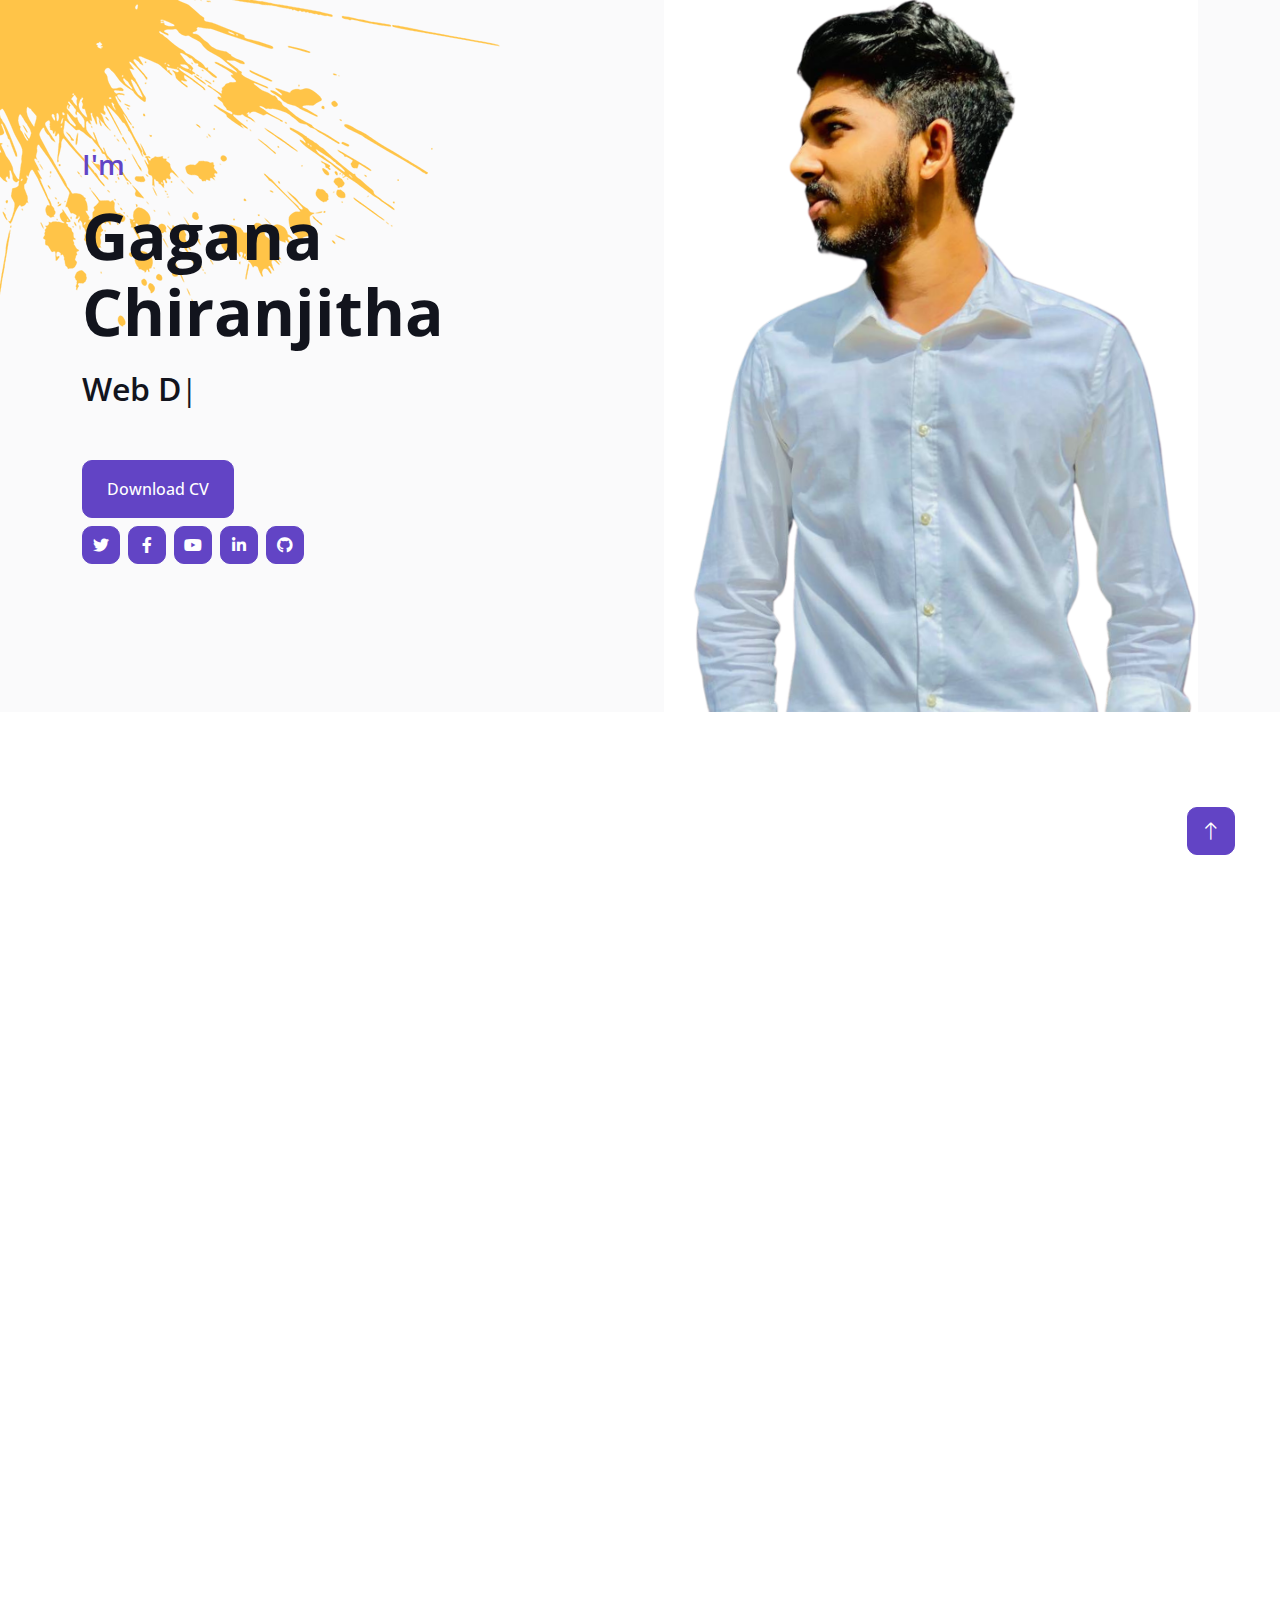
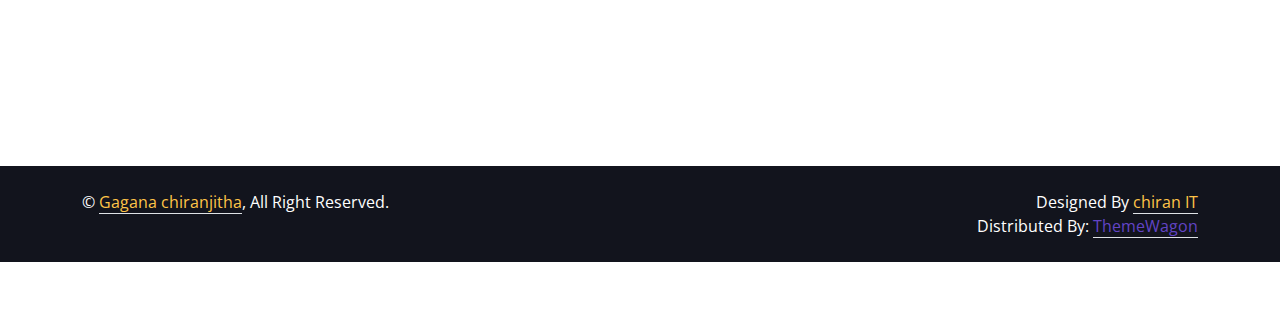
==== index.html @ 82403011 "Update index.html" ====
<!DOCTYPE html>
<html lang="en">

<head>
    <meta charset="utf-8">
    <title>gagana chiranjitha portfolio</title>
    <meta content="width=device-width, initial-scale=1.0" name="viewport">
    <meta content="" name="keywords">
    <meta content="" name="description">

    <!-- Favicon -->
    <link href="img/favicon.ico" rel="icon">

    <!-- Google Web Fonts -->
    <link rel="preconnect" href="https://fonts.googleapis.com">
    <link rel="preconnect" href="https://fonts.gstatic.com" crossorigin>
    <link href="https://fonts.googleapis.com/css2?family=Open+Sans:wght@400;500;600;700;800&display=swap" rel="stylesheet"> 

    <!-- Icon Font Stylesheet -->
    <link href="https://cdnjs.cloudflare.com/ajax/libs/font-awesome/5.10.0/css/all.min.css" rel="stylesheet">
    <link href="https://cdn.jsdelivr.net/npm/bootstrap-icons@1.4.1/font/bootstrap-icons.css" rel="stylesheet">

    <!-- Libraries Stylesheet -->
    <link href="lib/animate/animate.min.css" rel="stylesheet">
    <link href="lib/lightbox/css/lightbox.min.css" rel="stylesheet">
    <link href="lib/owlcarousel/assets/owl.carousel.min.css" rel="stylesheet">

    <!-- Customized Bootstrap Stylesheet -->
    <link href="css/bootstrap.min.css" rel="stylesheet">

    <!-- Template Stylesheet -->
    <link href="css/style.css" rel="stylesheet">
</head>

<body data-bs-spy="scroll" data-bs-target=".navbar" data-bs-offset="51">
    <!-- Spinner Start -->
    <div id="spinner" class="show bg-white position-fixed translate-middle w-100 vh-100 top-50 start-50 d-flex align-items-center justify-content-center">
        <div class="spinner-border text-primary" style="width: 3rem; height: 3rem;" role="status">
            <span class="sr-only">Loading...</span>
        </div>
    </div>
    <!-- Spinner End -->


    <!-- Navbar Start -->
    <nav class="navbar navbar-expand-lg bg-white navbar-light fixed-top shadow py-lg-0 px-4 px-lg-5 wow fadeIn" data-wow-delay="0.1s">
        <a href="index.html" class="navbar-brand d-block d-lg-none">
            <h1 class="text-primary fw-bold m-0">ProMan</h1>
        </a>
        <button type="button" class="navbar-toggler" data-bs-toggle="collapse" data-bs-target="#navbarCollapse">
            <span class="navbar-toggler-icon"></span>
        </button>
        <div class="collapse navbar-collapse justify-content-between py-4 py-lg-0" id="navbarCollapse">
            <div class="navbar-nav ms-auto py-0">
                <a href="#home" class="nav-item nav-link active">Home</a>
                <a href="#about" class="nav-item nav-link">About</a>
                <a href="#skill" class="nav-item nav-link">Skills</a>
                <a href="#service" class="nav-item nav-link">Services</a>
            </div>
            <!--<a href="index.html" class="navbar-brand bg-secondary py-3 px-4 mx-3 d-none d-lg-block">
                <h1 class="text-primary fw-bold m-0">ProMan</h1>
            </a>-->
            <div class="navbar-nav me-auto py-0">
                <a href="#project" class="nav-item nav-link">Projects</a>
                <a href="#team" class="nav-item nav-link">Team</a>
                <a href="#testimonial" class="nav-item nav-link">Testimonial</a>
                <a href="#contact" class="nav-item nav-link">Contact</a>
            </div>
        </div>
    </nav>
    <!-- Navbar End -->


    <!-- Header Start -->
    <div class="container-fluid bg-light my-6 mt-0" id="home">
        <div class="container">
            <div class="row g-5 align-items-center">
                <div class="col-lg-6 py-6 pb-0 pt-lg-0">
                    <h3 class="text-primary mb-3">I'm</h3>
                    <h1 class="display-3 mb-3">Gagana Chiranjitha</h1>
                    <h2 class="typed-text-output d-inline"></h2>
                    <div class="typed-text d-none">Web Developer, Back End Developer, FrontEnd Developer, Apps Developer</div>
                    <div class="d-flex align-items-center pt-5">
                        <a href="img/gaganacv.pdf" download class="btn btn-primary py-3 px-4 me-5">Download CV</a>
                        <!--<button type="button" class="btn-play" data-bs-toggle="modal"
                            data-src="https://www.youtube.com/embed/DWRcNpR6Kdc" data-bs-target="#videoModal">
                            <span></span>
                        </button>-->
                       <!-- <h5 class="ms-4 mb-0 d-none d-sm-block">Play Video</h5>-->
                       
                    </div>
                    <div class="d-flex pt-2">
                        <a class="btn btn-square btn-primary me-2" href=""><i class="fab fa-twitter"></i></a>
                        <a class="btn btn-square btn-primary me-2" href="https://web.facebook.com/gagana.chirangitha/about"><i class="fab fa-facebook-f"></i></a>
                        <a class="btn btn-square btn-primary me-2" href=""><i class="fab fa-youtube"></i></a>
                        <a class="btn btn-square btn-primary me-2" href="www.linkedin.com/in/gagana-chiranjitha-53937b269"><i class="fab fa-linkedin-in"></i></a>
                        <a class="btn btn-square btn-primary me-2" href="https://github.com/gaganachiranjitha99"><i class="fab fa-github"></i>
                        </a>
                    </div>
                    
                </div>
                <div class="col-lg-6">
                    <img class="img-fluid" src="img/profile.png" alt="">
                </div>
            </div>
        </div>
    </div>
    <!-- Header End -->


    <!-- Video Modal Start -->
    <div class="modal modal-video fade" id="videoModal" tabindex="-1" aria-labelledby="exampleModalLabel" aria-hidden="true">
        <div class="modal-dialog">
            <div class="modal-content rounded-0">
                <div class="modal-header">
                    <h3 class="modal-title" id="exampleModalLabel">Youtube Video</h3>
                    <button type="button" class="btn-close" data-bs-dismiss="modal" aria-label="Close"></button>
                </div>
                <div class="modal-body">
                    <!-- 16:9 aspect ratio -->
                    <div class="ratio ratio-16x9">
                        <iframe class="embed-responsive-item" src="" id="video" allowfullscreen allowscriptaccess="always"
                            allow="autoplay"></iframe>
                    </div>
                </div>
            </div>
        </div>
    </div>
    <!-- Video Modal End -->


    <!-- About Start -->
    <div class="container-xxl py-6" id="about">
        <div class="container">
            <div class="row g-5">
                <div class="col-lg-6 wow fadeInUp" data-wow-delay="0.1s">
                    <div class="d-flex align-items-center mb-5">
                        <div class="years flex-shrink-0 text-center me-4">
                            <h1 class="display-1 mb-0">1</h1>
                            <h5 class="mb-0">Year</h5>
                        </div>
                        <h3 class="lh-base mb-0">of working experience as a Backend developer</h3>
                    </div>
                    <p class="mb-4">Passionate back-end developer dedicated to creating robust and efficient solutions to drive innovation and enhance user experiences. With a keen eye for detail and a commitment to excellence, I thrive in turning complex challenges into elegant, scalable solutions.</p>
                    <p class="mb-3"><i class="far fa-check-circle text-primary me-3"></i>Afordable Prices</p>
                    <p class="mb-3"><i class="far fa-check-circle text-primary me-3"></i>High Quality Product</p>
                    <p class="mb-3"><i class="far fa-check-circle text-primary me-3"></i>On Time Project Delivery</p>
                    <a class="btn btn-primary py-3 px-5 mt-3" href="">Read More</a>
                </div>
                <div class="col-lg-6 wow fadeInUp" data-wow-delay="0.5s">
                    <div class="row g-3 mb-4">
                        <div class="col-sm-6">
                            <img class="img-fluid rounded" src="img/about-1.jpg" alt="">
                        </div>
                        <div class="col-sm-6">
                            <img class="img-fluid rounded" src="img/about-2.jpg" alt="">
                        </div>
                    </div>
                    <div class="d-flex align-items-center mb-3">
                        <h5 class="border-end pe-3 me-3 mb-0">Happy Clients</h5>
                        <h2 class="text-primary fw-bold mb-0" data-toggle="counter-up">13</h2>
                    </div>
                    <p class="mb-4">Crafting seamless functionality behind the scenes to power exceptional user experiences.</p>
                    <div class="d-flex align-items-center mb-3">
                        <h5 class="border-end pe-3 me-3 mb-0">Projects Completed</h5>
                        <h2 class="text-primary fw-bold mb-0" data-toggle="counter-up">22</h2>
                    </div>
                    <p class="mb-0">Crafting seamless functionality behind the scenes to power exceptional user experiences.</p>
                </div>
            </div>
        </div>
    </div>
    <!-- About End -->


    <!-- Expertise Start -->
    <div class="container-xxl py-6 pb-5" id="skill">
        <div class="container">
            <div class="row g-5">
                <div class="col-lg-6 wow fadeInUp" data-wow-delay="0.1s">
                    <h1 class="display-5 mb-5">Skills & Experience</h1>
                    <p class="mb-4">Proficient in back-end technologies such as Spring boot,Python with a solid foundation in database management and API development, backed by 1 year of hands-on expertise.</p>
                    <h3 class="mb-4">My Skills</h3>
                    <div class="row align-items-center">
                        <div class="col-md-6">
                            <div class="skill mb-4">
                                <div class="d-flex justify-content-between">
                                    <h6 class="font-weight-bold">HTML</h6>
                                    <h6 class="font-weight-bold">95%</h6>
                                </div>
                                <div class="progress">
                                    <div class="progress-bar bg-primary" role="progressbar" aria-valuenow="95" aria-valuemin="0" aria-valuemax="100"></div>
                                </div>
                            </div>
                            <div class="skill mb-4">
                                <div class="d-flex justify-content-between">
                                    <h6 class="font-weight-bold">CSS</h6>
                                    <h6 class="font-weight-bold">85%</h6>
                                </div>
                                <div class="progress">
                                    <div class="progress-bar bg-warning" role="progressbar" aria-valuenow="85" aria-valuemin="0" aria-valuemax="100"></div>
                                </div>
                            </div>
                            <div class="skill mb-4">
                                <div class="d-flex justify-content-between">
                                    <h6 class="font-weight-bold">Spring Boot</h6>
                                    <h6 class="font-weight-bold">90%</h6>
                                </div>
                                <div class="progress">
                                    <div class="progress-bar bg-danger" role="progressbar" aria-valuenow="90" aria-valuemin="0" aria-valuemax="100"></div>
                                </div>
                            </div>
                        </div>
                        <div class="col-md-6">
                            <div class="skill mb-4">
                                <div class="d-flex justify-content-between">
                                    <h6 class="font-weight-bold">Javascript</h6>
                                    <h6 class="font-weight-bold">90%</h6>
                                </div>
                                <div class="progress">
                                    <div class="progress-bar bg-danger" role="progressbar" aria-valuenow="90" aria-valuemin="0" aria-valuemax="100"></div>
                                </div>
                            </div>
                            <div class="skill mb-4">
                                <div class="d-flex justify-content-between">
                                    <h6 class="font-weight-bold">Angular JS</h6>
                                    <h6 class="font-weight-bold">70%</h6>
                                </div>
                                <div class="progress">
                                    <div class="progress-bar bg-dark" role="progressbar" aria-valuenow="95" aria-valuemin="0" aria-valuemax="100"></div>
                                </div>
                            </div>
                            <div class="skill mb-4">
                                <div class="d-flex justify-content-between">
                                    <h6 class="font-weight-bold">Python</h6>
                                    <h6 class="font-weight-bold">85%</h6>
                                </div>
                                <div class="progress">
                                    <div class="progress-bar bg-info" role="progressbar" aria-valuenow="85" aria-valuemin="0" aria-valuemax="100"></div>
                                </div>
                            </div>
                        </div>
                    </div>
                </div>
                <div class="col-lg-6 wow fadeInUp" data-wow-delay="0.5s">
                    <ul class="nav nav-pills rounded border border-2 border-primary mb-5">
                        <li class="nav-item w-50">
                            <button class="nav-link w-100 py-3 fs-5 active" data-bs-toggle="pill" href="#tab-1"> EDUCATION</button>
                        </li>
                        <li class="nav-item w-50">
                            <button class="nav-link w-100 py-3 fs-5" data-bs-toggle="pill" href="#tab-2">ACHIVEMENTS</button>
                        </li>
                    </ul>
                    <div class="tab-content">
                        <div id="tab-1" class="tab-pane fade show p-0 active">
                            <div class="row gy-5 gx-4">
                                <div class="col-sm-6">
                                    <h5>BICT (Hons) Bachelor of Information Communication and Technology</h5>
                                    <hr class="text-primary my-2">
                                    <p class="text-primary mb-1">2019 - 2024</p>
                                    <h6 class="mb-0">University of Ruhuna - Matara Sri lanka.</h6>
                                </div>
                                <div class="col-sm-6">
                                    <h5>GCE (A/L) Examination -Sri lanka</h5>
                                    <hr class="text-primary my-2">
                                    <p class="text-primary mb-1">2018</p>
                                    <h6 class="mb-0">Ananda College - Colombo,Sri lanka</h6>
                                </div>
                                <div class="col-sm-6">
                                    <h5>G C E Ordinary Level Examination.</h5>
                                    <hr class="text-primary my-2">
                                    <p class="text-primary mb-1">2015</p>
                                    <h6 class="mb-0">Asoka College - Colombo,Sri lanka</h6>
                                </div>
                                
                            </div>
                        </div>
                        <div id="tab-2" class="tab-pane fade show p-0">
                            <div class="row gy-5 gx-4">
                                <div class="col-sm-6">
                                    <h5>Technology, Innovation and Management</h5>
                                    <hr class="text-primary my-2">
                                    <p class="text-primary mb-1">2021</p>
                                    <h6 class="mb-0">The Open University</h6>
                                </div>
                                <div class="col-sm-6">
                                    <h5>Introduction to Cybersecurity</h5>
                                    <hr class="text-primary my-2">
                                    <img src="img/cyber.png" alt="Image Description" style="width: 60px; height: 60px;">
                                    <p class="text-primary mb-1">2021</p>
                                    
                                    <h6 class="mb-0">Cisco Networking Academy</h6>
                                </div>
                                <div class="col-sm-6">
                                    <h5>Participated for INSURGEX 1.0 - Hackathon</h5>
                                    <hr class="text-primary my-2">
                                    <p class="text-primary mb-1">2023</p>
                                    <h6 class="mb-0">Organized by Faculty of Science, University of Ruhuna.</h6>
                                </div>
                                <div class="col-sm-6">
                                    <h5>Participated for CODEFEST - Hackathan</h5>
                                    <hr class="text-primary my-2">
                                    <p class="text-primary mb-1">2023</p>
                                    <h6 class="mb-0">Organized by Faculty of Computing, Sri Lanka Institute of Information Technology</h6>
                                </div>
                            </div>
                        </div>
                    </div>
                </div>
            </div>
        </div>
    </div>
    <!-- Expertise End -->


    <!-- Service Start -->
    <!--
    <div class="container-fluid bg-light my-5 py-6" id="service">
        <div class="container">
            <div class="row g-5 mb-5 wow fadeInUp" data-wow-delay="0.1s">
                <div class="col-lg-6">
                    <h1 class="display-5 mb-0">My Services</h1>
                </div>
                <div class="col-lg-6 text-lg-end">
                    <a class="btn btn-primary py-3 px-5" href="">Hire Me</a>
                </div>
            </div>
            <div class="row g-4">
                <div class="col-lg-6 wow fadeInUp" data-wow-delay="0.1s">
                    <div class="service-item d-flex flex-column flex-sm-row bg-white rounded h-100 p-4 p-lg-5">
                        <div class="bg-icon flex-shrink-0 mb-3">
                            <i class="fa fa-crop-alt fa-2x text-dark"></i>
                        </div>
                        <div class="ms-sm-4">
                            <h4 class="mb-3">Creative Design</h4>
                            <h6 class="mb-3">Start from <span class="text-primary">$199</span></h6>
                            <span>Stet lorem dolor diam amet vero eos. No stet est diam amet diam ipsum. Clita dolor duo clita sit sed sit dolor eos.</span>
                        </div>
                    </div>
                </div>
                <div class="col-lg-6 wow fadeInUp" data-wow-delay="0.3s">
                    <div class="service-item d-flex flex-column flex-sm-row bg-white rounded h-100 p-4 p-lg-5">
                        <div class="bg-icon flex-shrink-0 mb-3">
                            <i class="fa fa-code-branch fa-2x text-dark"></i>
                        </div>
                        <div class="ms-sm-4">
                            <h4 class="mb-3">Graphic Design</h4>
                            <h6 class="mb-3">Start from <span class="text-primary">$199</span></h6>
                            <span>Stet lorem dolor diam amet vero eos. No stet est diam amet diam ipsum. Clita dolor duo clita sit sed sit dolor eos.</span>
                        </div>
                    </div>
                </div>
                <div class="col-lg-6 wow fadeInUp" data-wow-delay="0.1s">
                    <div class="service-item d-flex flex-column flex-sm-row bg-white rounded h-100 p-4 p-lg-5">
                        <div class="bg-icon flex-shrink-0 mb-3">
                            <i class="fa fa-code fa-2x text-dark"></i>
                        </div>
                        <div class="ms-sm-4">
                            <h4 class="mb-3">Web Design</h4>
                            <h6 class="mb-3">Start from <span class="text-primary">$199</span></h6>
                            <span>Stet lorem dolor diam amet vero eos. No stet est diam amet diam ipsum. Clita dolor duo clita sit sed sit dolor eos.</span>
                        </div>
                    </div>
                </div>
                <div class="col-lg-6 wow fadeInUp" data-wow-delay="0.3s">
                    <div class="service-item d-flex flex-column flex-sm-row bg-white rounded h-100 p-4 p-lg-5">
                        <div class="bg-icon flex-shrink-0 mb-3">
                            <i class="fa fa-laptop-code fa-2x text-dark"></i>
                        </div>
                        <div class="ms-sm-4">
                            <h4 class="mb-3">UI/UX Design</h4>
                            <h6 class="mb-3">Start from <span class="text-primary">$199</span></h6>
                            <span>Stet lorem dolor diam amet vero eos. No stet est diam amet diam ipsum. Clita dolor duo clita sit sed sit dolor eos.</span>
                        </div>
                    </div>
                </div>
            </div>
        </div>
    </div>
-->
    <!-- Service End -->


    <!-- Projects Start -->
    <!--
    <div class="container-xxl py-6 pt-5" id="project">
        <div class="container">
            <div class="row g-5 mb-5 align-items-center wow fadeInUp" data-wow-delay="0.1s">
                <div class="col-lg-6">
                    <h1 class="display-5 mb-0">My Projects</h1>
                </div>
                <div class="col-lg-6 text-lg-end">
                    <ul class="list-inline mx-n3 mb-0" id="portfolio-flters">
                        <li class="mx-3 active" data-filter="*">All Projects</li>
                        <li class="mx-3" data-filter=".first">UI/UX Design</li>
                        <li class="mx-3" data-filter=".second">Graphic Design</li>
                    </ul>
                </div>
            </div>
            <div class="row g-4 portfolio-container wow fadeInUp" data-wow-delay="0.1s">
                <div class="col-lg-4 col-md-6 portfolio-item first">
                    <div class="portfolio-img rounded overflow-hidden">
                        <img class="img-fluid" src="img/project-1.jpg" alt="">
                        <div class="portfolio-btn">
                            <a class="btn btn-lg-square btn-outline-secondary border-2 mx-1" href="img/project-1.jpg" data-lightbox="portfolio"><i class="fa fa-eye"></i></a>
                            <a class="btn btn-lg-square btn-outline-secondary border-2 mx-1" href=""><i class="fa fa-link"></i></a>
                        </div>
                    </div>
                </div>
                <div class="col-lg-4 col-md-6 portfolio-item second">
                    <div class="portfolio-img rounded overflow-hidden">
                        <img class="img-fluid" src="img/project-2.jpg" alt="">
                        <div class="portfolio-btn">
                            <a class="btn btn-lg-square btn-outline-secondary border-2 mx-1" href="img/project-2.jpg" data-lightbox="portfolio"><i class="fa fa-eye"></i></a>
                            <a class="btn btn-lg-square btn-outline-secondary border-2 mx-1" href=""><i class="fa fa-link"></i></a>
                        </div>
                    </div>
                </div>
                <div class="col-lg-4 col-md-6 portfolio-item first">
                    <div class="portfolio-img rounded overflow-hidden">
                        <img class="img-fluid" src="img/project-3.jpg" alt="">
                        <div class="portfolio-btn">
                            <a class="btn btn-lg-square btn-outline-secondary border-2 mx-1" href="img/project-3.jpg" data-lightbox="portfolio"><i class="fa fa-eye"></i></a>
                            <a class="btn btn-lg-square btn-outline-secondary border-2 mx-1" href=""><i class="fa fa-link"></i></a>
                        </div>
                    </div>
                </div>
                <div class="col-lg-4 col-md-6 portfolio-item second">
                    <div class="portfolio-img rounded overflow-hidden">
                        <img class="img-fluid" src="img/project-4.jpg" alt="">
                        <div class="portfolio-btn">
                            <a class="btn btn-lg-square btn-outline-secondary border-2 mx-1" href="img/project-4.jpg" data-lightbox="portfolio"><i class="fa fa-eye"></i></a>
                            <a class="btn btn-lg-square btn-outline-secondary border-2 mx-1" href=""><i class="fa fa-link"></i></a>
                        </div>
                    </div>
                </div>
                <div class="col-lg-4 col-md-6 portfolio-item first">
                    <div class="portfolio-img rounded overflow-hidden">
                        <img class="img-fluid" src="img/project-5.jpg" alt="">
                        <div class="portfolio-btn">
                            <a class="btn btn-lg-square btn-outline-secondary border-2 mx-1" href="img/project-5.jpg" data-lightbox="portfolio"><i class="fa fa-eye"></i></a>
                            <a class="btn btn-lg-square btn-outline-secondary border-2 mx-1" href=""><i class="fa fa-link"></i></a>
                        </div>
                    </div>
                </div>
                <div class="col-lg-4 col-md-6 portfolio-item second">
                    <div class="portfolio-img rounded overflow-hidden">
                        <img class="img-fluid" src="img/project-6.jpg" alt="">
                        <div class="portfolio-btn">
                            <a class="btn btn-lg-square btn-outline-secondary border-2 mx-1" href="img/project-6.jpg" data-lightbox="portfolio"><i class="fa fa-eye"></i></a>
                            <a class="btn btn-lg-square btn-outline-secondary border-2 mx-1" href=""><i class="fa fa-link"></i></a>
                        </div>
                    </div>
                </div>
            </div>
        </div>
    </div>
    -->
    <!-- Projects End -->


    <!-- Team Start -->
    <!--
    <div class="container-xxl py-6 pb-5" id="team">
        <div class="container">
            <div class="row g-5 mb-5 wow fadeInUp" data-wow-delay="0.1s">
                <div class="col-lg-6">
                    <h1 class="display-5 mb-0">Team Members</h1>
                </div>
                <div class="col-lg-6 text-lg-end">
                    <a class="btn btn-primary py-3 px-5" href="">Contact Us</a>
                </div>
            </div>
            <div class="row g-4">
                <div class="col-lg-4 col-md-6 wow fadeInUp" data-wow-delay="0.1s">
                    <div class="team-item position-relative">
                        <img class="img-fluid rounded" src="img/team-1.jpg" alt="">
                        <div class="team-text bg-white rounded-end p-4">
                            <div>
                                <h5>Full Name</h5>
                                <span>Designer</span>
                            </div>
                            <i class="fa fa-arrow-right fa-2x text-primary"></i>
                        </div>
                    </div>
                </div>
                <div class="col-lg-4 col-md-6 wow fadeInUp" data-wow-delay="0.3s">
                    <div class="team-item position-relative">
                        <img class="img-fluid rounded" src="img/team-2.jpg" alt="">
                        <div class="team-text bg-white rounded-end p-4">
                            <div>
                                <h5>Full Name</h5>
                                <span>Designer</span>
                            </div>
                            <i class="fa fa-arrow-right fa-2x text-primary"></i>
                        </div>
                    </div>
                </div>
                <div class="col-lg-4 col-md-6 wow fadeInUp" data-wow-delay="0.5s">
                    <div class="team-item position-relative">
                        <img class="img-fluid rounded" src="img/team-3.jpg" alt="">
                        <div class="team-text bg-white rounded-end p-4">
                            <div>
                                <h5>Full Name</h5>
                                <span>Designer</span>
                            </div>
                            <i class="fa fa-arrow-right fa-2x text-primary"></i>
                        </div>
                    </div>
                </div>
            </div>
        </div>
    </div>
    -->
    <!-- Team End -->


    <!-- Testimonial Start -->
    <!--
    <div class="container-fluid bg-light py-5 my-5" id="testimonial">
        <div class="container-fluid py-5">
            <h1 class="display-5 text-center mb-5 wow fadeInUp" data-wow-delay="0.1s">Testimonial</h1>
            <div class="row justify-content-center">
                <div class="col-lg-3 d-none d-lg-block">
                    <div class="testimonial-left h-100">
                        <img class="img-fluid wow fadeIn" data-wow-delay="0.1s" src="img/testimonial-1.jpg" alt="">
                        <img class="img-fluid wow fadeIn" data-wow-delay="0.3s" src="img/testimonial-2.jpg" alt="">
                        <img class="img-fluid wow fadeIn" data-wow-delay="0.5s" src="img/testimonial-3.jpg" alt="">
                    </div>
                </div>
                <div class="col-lg-6 wow fadeInUp" data-wow-delay="0.5s">
                    <div class="owl-carousel testimonial-carousel">
                        <div class="testimonial-item text-center">
                            <div class="position-relative mb-5">
                                <img class="img-fluid rounded-circle border border-secondary p-2 mx-auto" src="img/testimonial-1.jpg" alt="">
                                <div class="testimonial-icon">
                                    <i class="fa fa-quote-left text-primary"></i>
                                </div>
                            </div>
                            <p class="fs-5 fst-italic">Dolores sed duo clita tempor justo dolor et stet lorem kasd labore dolore lorem ipsum. At lorem lorem magna ut et, nonumy et labore et tempor diam tempor erat.</p>
                            <hr class="w-25 mx-auto">
                            <h5>Client Name</h5>
                            <span>Profession</span>
                        </div>
                        <div class="testimonial-item text-center">
                            <div class="position-relative mb-5">
                                <img class="img-fluid rounded-circle border border-secondary p-2 mx-auto" src="img/testimonial-2.jpg" alt="">
                                <div class="testimonial-icon">
                                    <i class="fa fa-quote-left text-primary"></i>
                                </div>
                            </div>
                            <p class="fs-5 fst-italic">Dolores sed duo clita tempor justo dolor et stet lorem kasd labore dolore lorem ipsum. At lorem lorem magna ut et, nonumy et labore et tempor diam tempor erat.</p>
                            <hr class="w-25 mx-auto">
                            <h5>Client Name</h5>
                            <span>Profession</span>
                        </div>
                        <div class="testimonial-item text-center">
                            <div class="position-relative mb-5">
                                <img class="img-fluid rounded-circle border border-secondary p-2 mx-auto" src="img/testimonial-3.jpg" alt="">
                                <div class="testimonial-icon">
                                    <i class="fa fa-quote-left text-primary"></i>
                                </div>
                            </div>
                            <p class="fs-5 fst-italic">Dolores sed duo clita tempor justo dolor et stet lorem kasd labore dolore lorem ipsum. At lorem lorem magna ut et, nonumy et labore et tempor diam tempor erat.</p>
                            <hr class="w-25 mx-auto">
                            <h5>Client Name</h5>
                            <span>Profession</span>
                        </div>
                    </div>
                </div>
                <div class="col-lg-3 d-none d-lg-block">
                    <div class="testimonial-right h-100">
                        <img class="img-fluid wow fadeIn" data-wow-delay="0.1s" src="img/testimonial-1.jpg" alt="">
                        <img class="img-fluid wow fadeIn" data-wow-delay="0.3s" src="img/testimonial-2.jpg" alt="">
                        <img class="img-fluid wow fadeIn" data-wow-delay="0.5s" src="img/testimonial-3.jpg" alt="">
                    </div>
                </div>
            </div>
        </div>
    </div>
    -->
    <!-- Testimonial End -->


    <!-- Contact Start -->
    <div class="container-xxl pb-5" id="contact">
        <div class="container py-5">
            <div class="row g-5 mb-5 wow fadeInUp" data-wow-delay="0.1s">
                <div class="col-lg-6">
                    <h1 class="display-5 mb-0">Let's Work Together</h1>
                </div>
                <!--<div class="col-lg-6 text-lg-end">
                    <a class="btn btn-primary py-3 px-5" href="">Say Hello</a>
                </div>-->
            </div>
            <div class="row g-5">
                <div class="col-lg-5 col-md-6 wow fadeInUp" data-wow-delay="0.1s">
                    <p class="mb-2">My Address:</p>
                    <h3 class="fw-bold">C 3/4 Temple Road,Colombo 10.</h3>
                    <hr class="w-100">
                    <p class="mb-2">Call me:</p>
                    <h3 class="fw-bold">+94 77 029 8538</h3>
                    <hr class="w-100">
                    <p class="mb-2">Mail me:</p>
                    <h3 class="fw-bold">gaganachiranjithacoc2@gmail.com</h3>
                    <hr class="w-100">
                    <p class="mb-2">Follow me:</p>
                    <div class="d-flex pt-2">
                        <a class="btn btn-square btn-primary me-2" href=""><i class="fab fa-twitter"></i></a>
                        <a class="btn btn-square btn-primary me-2" href="https://web.facebook.com/gagana.chirangitha/about"><i class="fab fa-facebook-f"></i></a>
                        <a class="btn btn-square btn-primary me-2" href=""><i class="fab fa-youtube"></i></a>
                        <a class="btn btn-square btn-primary me-2" href="www.linkedin.com/in/gagana-chiranjitha-53937b269"><i class="fab fa-linkedin-in"></i></a>
                        <a class="btn btn-square btn-primary me-2" href="https://github.com/gaganachiranjitha99"><i class="fab fa-github"></i>
                        </a>
                    </div>
                </div>
                <div class="col-lg-7 col-md-6 wow fadeInUp" data-wow-delay="0.5s">
                    <p class="mb-4">The contact form is currently inactive. Get a functional and working contact form with Ajax & PHP in a few minutes. Just copy and paste the files, add a little code and you're done. <a href="https://htmlcodex.com/contact-form">Download Now</a>.</p>
                    <form>
                        <div class="row g-3">
                            <div class="col-md-6">
                                <div class="form-floating">
                                    <input type="text" class="form-control" id="name" placeholder="Your Name">
                                    <label for="name">Your Name</label>
                                </div>
                            </div>
                            <div class="col-md-6">
                                <div class="form-floating">
                                    <input type="email" class="form-control" id="email" placeholder="Your Email">
                                    <label for="email">Your Email</label>
                                </div>
                            </div>
                            <div class="col-12">
                                <div class="form-floating">
                                    <input type="text" class="form-control" id="subject" placeholder="Subject">
                                    <label for="subject">Subject</label>
                                </div>
                            </div>
                            <div class="col-12">
                                <div class="form-floating">
                                    <textarea class="form-control" placeholder="Leave a message here" id="message" style="height: 100px"></textarea>
                                    <label for="message">Message</label>
                                </div>
                            </div>
                            <div class="col-12">
                                <button class="btn btn-primary py-3 px-5" type="submit">Send Message</button>
                            </div>
                        </div>
                    </form>
                </div>
            </div>
        </div>
    </div>
    <!-- Contact End -->


    <!-- Map Start -->
    <div class="container-xxl pt-5 px-0 wow fadeInUp" data-wow-delay="0.1s">
        <div class="container-xxl pt-5 px-0">
            <div class="bg-dark">
                <iframe
                src="https://www.google.com/maps/embed?pb=!1m18!1m12!1m3!1d3960.7250679869717!2d79.8695813!3d6.9234325!2m3!1f0!2f0!3f0!3m2!1i1024!2i768!4f13.1!3m3!1m2!1s0x3ae2590b8e1d5abd%3A0x8e122ee1ca9c92d!2sc3%2C%204%20Temple%20Rd%2C%20Colombo%2001000!5e0!3m2!1sen!2slk!4v1711460707921!5m2!1sen!2slk"
                frameborder="0" style="width: 100%; height: 450px; border:0;" allowfullscreen="" aria-hidden="false"
                tabindex="0"></iframe>
            </div>
        </div>
    </div>
    <!-- Map End -->
    

    <!-- Copyright Start -->
    <div class="container-fluid bg-dark text-white py-4">
            <div class="container">
                <div class="row">
                    <div class="col-md-6 text-center text-md-start mb-3 mb-md-0">
                        &copy; <a class="border-bottom text-secondary" href="#">Gagana chiranjitha</a>, All Right Reserved.
                    </div>
                    <div class="col-md-6 text-center text-md-end">
                        <!--/*** This template is free as long as you keep the footer author’s credit link/attribution link/backlink. If you'd like to use the template without the footer author’s credit link/attribution link/backlink, you can purchase the Credit Removal License from "https://htmlcodex.com/credit-removal". Thank you for your support. ***/-->
                        Designed By <a class="border-bottom text-secondary" href="https://htmlcodex.com">chiran IT</a>
                        <br>Distributed By: <a class="border-bottom" href="https://themewagon.com" target="_blank">ThemeWagon</a>
                    </div>
                </div>
            </div>
        </div>
    </div>
    <!-- Copyright End -->


    <!-- Back to Top -->
    <a href="#" class="btn btn-lg btn-primary btn-lg-square back-to-top"><i class="bi bi-arrow-up"></i></a>


    <!-- JavaScript Libraries -->
    <script src="https://code.jquery.com/jquery-3.4.1.min.js"></script>
    <script src="https://cdn.jsdelivr.net/npm/bootstrap@5.0.0/dist/js/bootstrap.bundle.min.js"></script>
    <script src="lib/wow/wow.min.js"></script>
    <script src="lib/easing/easing.min.js"></script>
    <script src="lib/waypoints/waypoints.min.js"></script>
    <script src="lib/typed/typed.min.js"></script>
    <script src="lib/counterup/counterup.min.js"></script>
    <script src="lib/owlcarousel/owl.carousel.min.js"></script>
    <script src="lib/isotope/isotope.pkgd.min.js"></script>
    <script src="lib/lightbox/js/lightbox.min.js"></script>

    <!-- Template Javascript -->
    <script src="js/main.js"></script>
</body>

</html>
---- css/style.css ----
/********** Template CSS **********/
:root {
    --primary: #6244C5;
    --secondary: #FFC448;
    --light: #FAFAFB;
    --dark: #12141D;
}

.back-to-top {
    position: fixed;
    display: none;
    right: 45px;
    bottom: 45px;
    z-index: 99;
}

.my-6 {
    margin-top: 6rem;
    margin-bottom: 6rem;
}

.py-6 {
    padding-top: 6rem;
    padding-bottom: 6rem;
}


/*** Spinner ***/
#spinner {
    opacity: 0;
    visibility: hidden;
    transition: opacity .5s ease-out, visibility 0s linear .5s;
    z-index: 99999;
}

#spinner.show {
    transition: opacity .5s ease-out, visibility 0s linear 0s;
    visibility: visible;
    opacity: 1;
}


/*** Button ***/
.btn {
    font-weight: 500;
    transition: .5s;
}

.btn.btn-primary,
.btn.btn-secondary {
    color: #FFFFFF;
}

.btn-square {
    width: 38px;
    height: 38px;
}

.btn-sm-square {
    width: 32px;
    height: 32px;
}

.btn-lg-square {
    width: 48px;
    height: 48px;
}

.btn-square,
.btn-sm-square,
.btn-lg-square {
    padding: 0;
    display: flex;
    align-items: center;
    justify-content: center;
    font-weight: normal;
}


/*** Navbar ***/
.navbar.fixed-top {
    display: none;
    transition: .5s;
}

.navbar .navbar-nav .nav-link {
    padding: 20px 15px;
    color: var(--dark);
    font-size: 18px;
    font-weight: 600;
    outline: none;
}

.navbar .navbar-nav .nav-link:hover,
.navbar .navbar-nav .nav-link.active {
    color: var(--primary);
}

@media (max-width: 991.98px) {
    .navbar .navbar-nav .nav-link  {
        padding: 10px 0;
    }
}


/*** Header ***/
#home {
    margin-bottom: 6rem;
    background: url(../img/bg-header.png) left top no-repeat;
}

.typed-cursor {
    font-size: 30px;
    color: var(--dark);
}

.btn-play {
    position: relative;
    display: block;
    box-sizing: content-box;
    width: 16px;
    height: 26px;
    border-radius: 100%;
    border: none;
    outline: none !important;
    padding: 18px 20px 20px 28px;
    background: var(--primary);
}

.btn-play:before {
    content: "";
    position: absolute;
    z-index: 0;
    left: 50%;
    top: 50%;
    transform: translateX(-50%) translateY(-50%);
    display: block;
    width: 60px;
    height: 60px;
    background: var(--primary);
    border-radius: 100%;
    animation: pulse-border 1500ms ease-out infinite;
}

.btn-play:after {
    content: "";
    position: absolute;
    z-index: 1;
    left: 50%;
    top: 50%;
    transform: translateX(-50%) translateY(-50%);
    display: block;
    width: 60px;
    height: 60px;
    background: #FFFFFF;
    border-radius: 100%;
    transition: all 200ms;
}

.btn-play span {
    display: block;
    position: relative;
    z-index: 3;
    width: 0;
    height: 0;
    left: -1px;
    border-left: 16px solid var(--primary);
    border-top: 11px solid transparent;
    border-bottom: 11px solid transparent;
}

@keyframes pulse-border {
    0% {
        transform: translateX(-50%) translateY(-50%) translateZ(0) scale(1);
        opacity: 1;
    }

    100% {
        transform: translateX(-50%) translateY(-50%) translateZ(0) scale(2);
        opacity: 0;
    }
}

.modal-video .modal-dialog {
    position: relative;
    max-width: 800px;
    margin: 60px auto 0 auto;
}

.modal-video .modal-body {
    position: relative;
    padding: 0px;
}

.modal-video .close {
    position: absolute;
    width: 30px;
    height: 30px;
    right: 0px;
    top: -30px;
    z-index: 999;
    font-size: 30px;
    font-weight: normal;
    color: #FFFFFF;
    background: #000000;
    opacity: 1;
}


/*** About ***/
#about .years .display-1 {
    font-size: 10rem;
    line-height: 9rem;
}

#about .years h5 {
    letter-spacing: 30px;
    margin-right: -30px;
}


/*** Skills ***/
#skill .progress {
    height: 5px;
    border-radius: 5px;
}

#skill .progress .progress-bar {
    width: 0px;
    border-radius: 5px;
    transition: 3s;
}

#skill .nav-pills .nav-link {
    color: var(--dark);
}

#skill .nav-pills .nav-link.active {
    color: #FFFFFF;
}

#skill .tab-content hr {
    width: 30px;
}


/*** Service ***/
.service-item .bg-icon {
    width: 100px;
    height: 100px;
    display: flex;
    align-items: center;
    justify-content: center;
    background: url(../img/bg-icon.png) center center no-repeat;
    background-size: cover;
}


/*** Project Portfolio ***/
#portfolio-flters li {
    display: inline-block;
    font-weight: 500;
    color: var(--dark);
    cursor: pointer;
    transition: .5s;
    border-bottom: 2px solid transparent;
}

#portfolio-flters li:hover,
#portfolio-flters li.active {
    color: var(--primary);
    border-color: var(--primary);
}

.portfolio-img {
    position: relative;
}

.portfolio-btn {
    position: absolute;
    width: 100%;
    height: 100%;
    top: 0;
    left: 0;
    background: rgba(98, 68, 197, .9);
    display: flex;
    align-items: flex-end;
    justify-content: flex-start;
    padding: 30px;
    padding-bottom: 100px !important;
    opacity: 0;
    transition: .5s;
}

.portfolio-item:hover .portfolio-btn {
    opacity: 1;
    padding-bottom: 30px !important;
}


/*** Team ***/
.team-item img {
    transition: .5s;
}

.team-item:hover img {
    opacity: .7;
}

.team-item .team-text {
    position: absolute;
    left: 0;
    right: 60px;
    bottom: 30px;
    display: flex;
    align-items: center;
    justify-content: space-between;
    opacity: 0;
    transition: .5s;
}

.team-item:hover .team-text {
    right: 30px;
    opacity: 1;
}

.team-item .team-text div {
    transition: .5s;
}

.team-item:hover .team-text div {
    margin-left: 30px;
}


/*** Testimonial ***/
.testimonial-left,
.testimonial-right {
    position: relative;
}

.testimonial-left img,
.testimonial-right img {
    position: absolute;
    padding: 5px;
    border: 1px solid var(--secondary);
    border-radius: 70px;
}

.testimonial-left img:nth-child(1),
.testimonial-right img:nth-child(3) {
    width: 70px;
    height: 70px;
    top: 10%;
    left: 50%;
    transform: translateX(-50%);
}

.testimonial-left img:nth-child(2),
.testimonial-right img:nth-child(2) {
    width: 60px;
    height: 60px;
    top: 50%;
    left: 10%;
    transform: translateY(-50%);
}

.testimonial-left img:nth-child(3),
.testimonial-right img:nth-child(1) {
    width: 50px;
    height: 50px;
    bottom: 10%;
    right: 10%;
}

.testimonial-carousel .owl-item img {
    width: 120px;
    height: 120px;
}

.testimonial-carousel .testimonial-icon {
    position: absolute;
    width: 40px;
    height: 40px;
    left: 50%;
    bottom: -15px;
    transform: translateX(-50%);
    display: flex;
    align-items: center;
    justify-content: center;
    background: #FFFFFF;
    border: 1px solid var(--secondary);
    border-radius: 60px;
}

.testimonial-carousel .owl-dots {
    height: 40px;
    margin-top: 25px;
    display: flex;
    align-items: center;
    justify-content: center;
}

.testimonial-carousel .owl-dot {
    position: relative;
    display: inline-block;
    margin: 0 5px;
    width: 30px;
    height: 30px;
    background: #FFFFFF;
    border: 2px solid var(--secondary);
    border-radius: 30px;
    transition: .5s;
}

.testimonial-carousel .owl-dot::after {
    position: absolute;
    content: "";
    width: 16px;
    height: 16px;
    top: 5px;
    left: 5px;
    border-radius: 16px;
    background: var(--secondary);
    transition: .5s;
}

.testimonial-carousel .owl-dot.active::after {
    background: var(--primary);
}
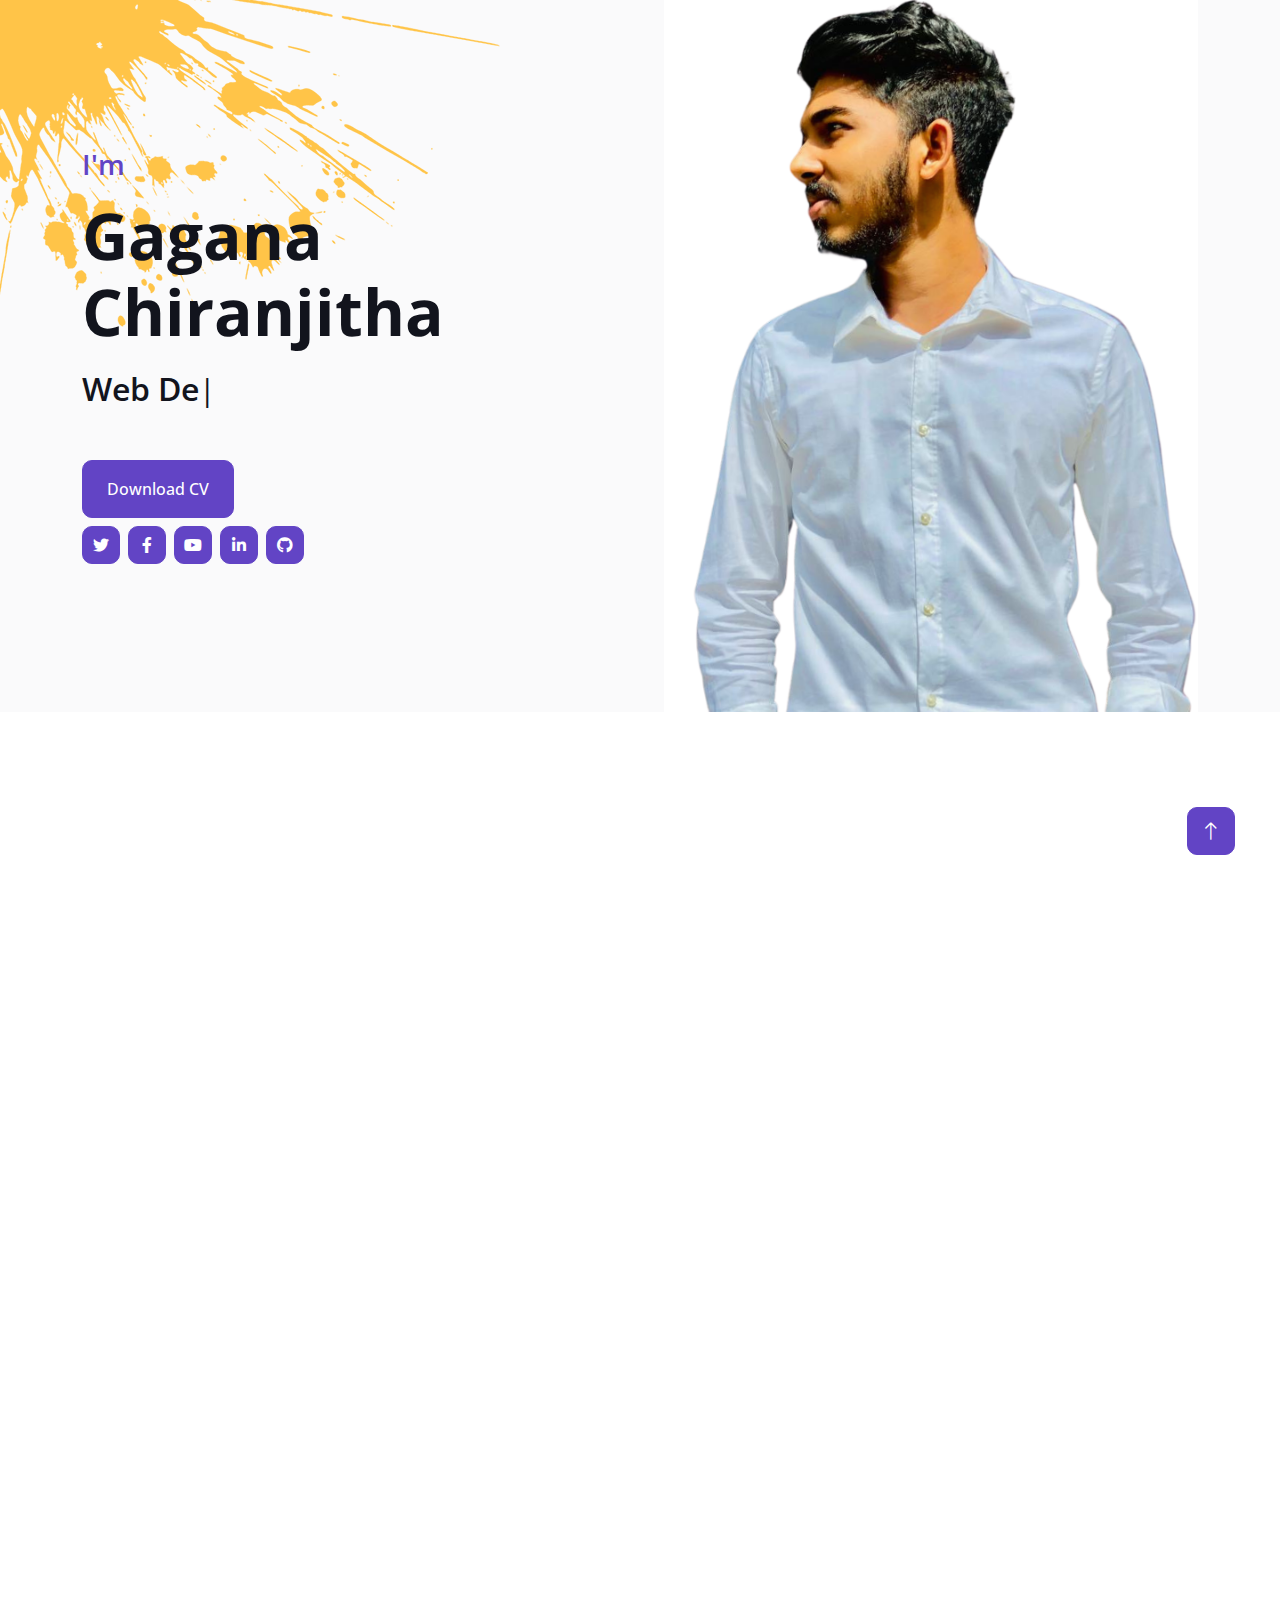
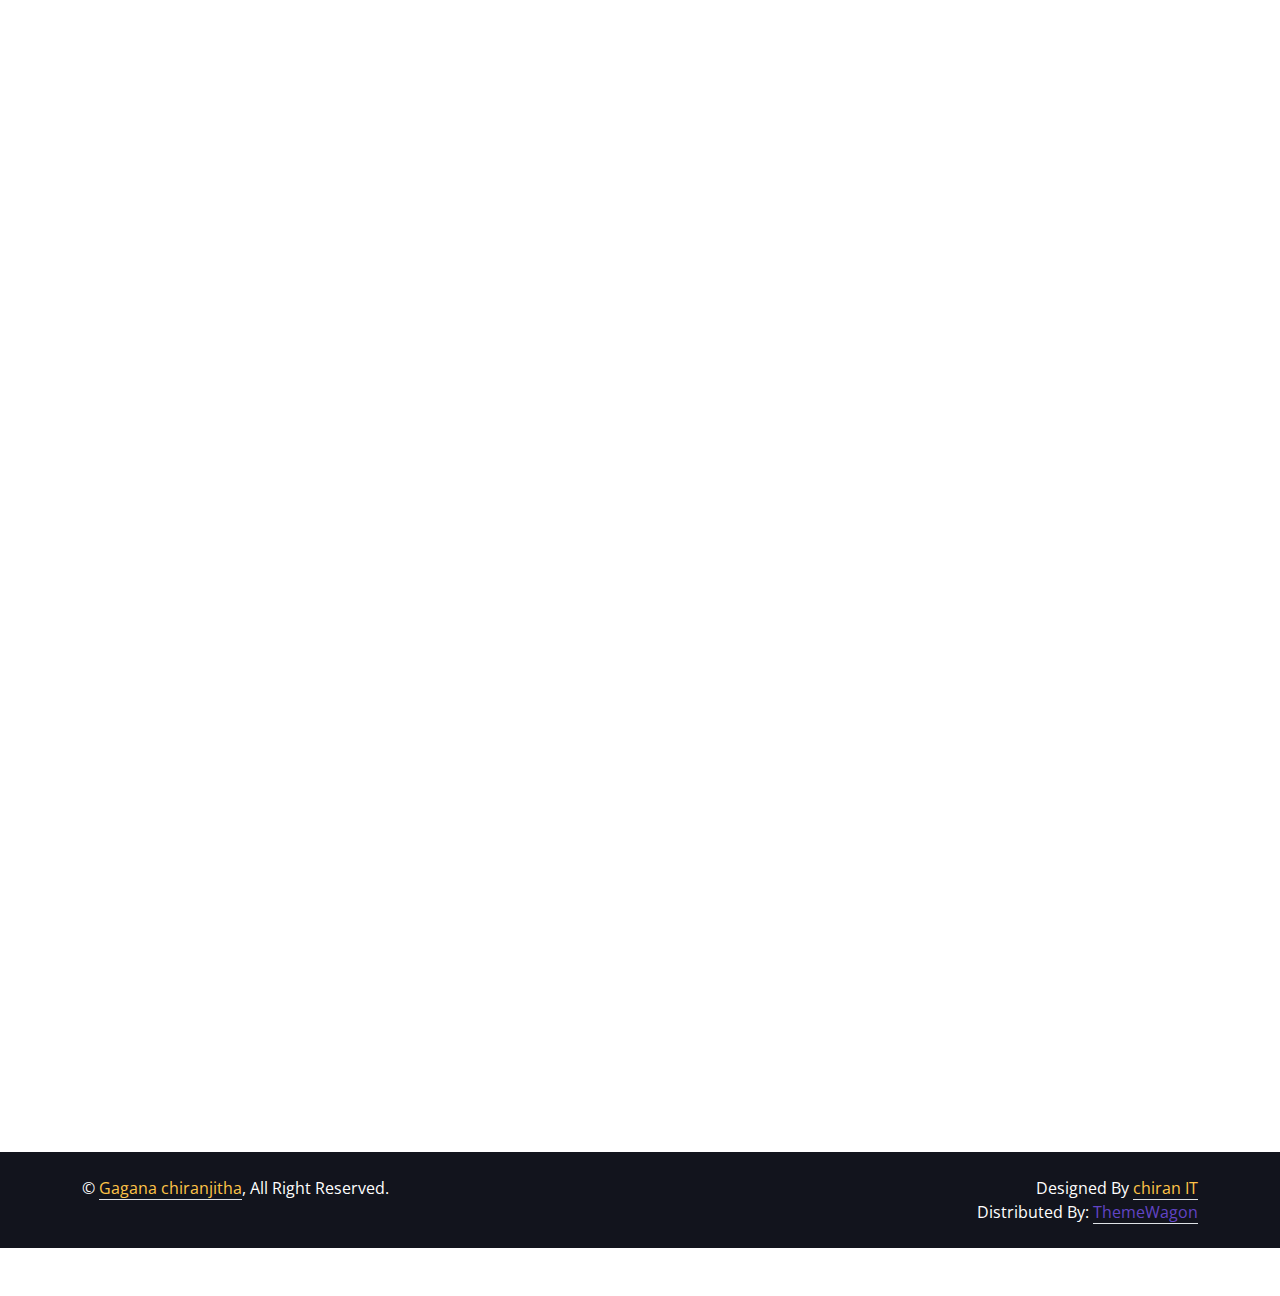
==== commit 79912c3d: "Update index.html" ====
--- a/index.html
+++ b/index.html
@@ -382,7 +382,7 @@
 
 
     <!-- Projects Start -->
-    <!--
+   
     <div class="container-xxl py-6 pt-5" id="project">
         <div class="container">
             <div class="row g-5 mb-5 align-items-center wow fadeInUp" data-wow-delay="0.1s">
@@ -455,7 +455,7 @@
             </div>
         </div>
     </div>
-    -->
+   
     <!-- Projects End -->
 
 
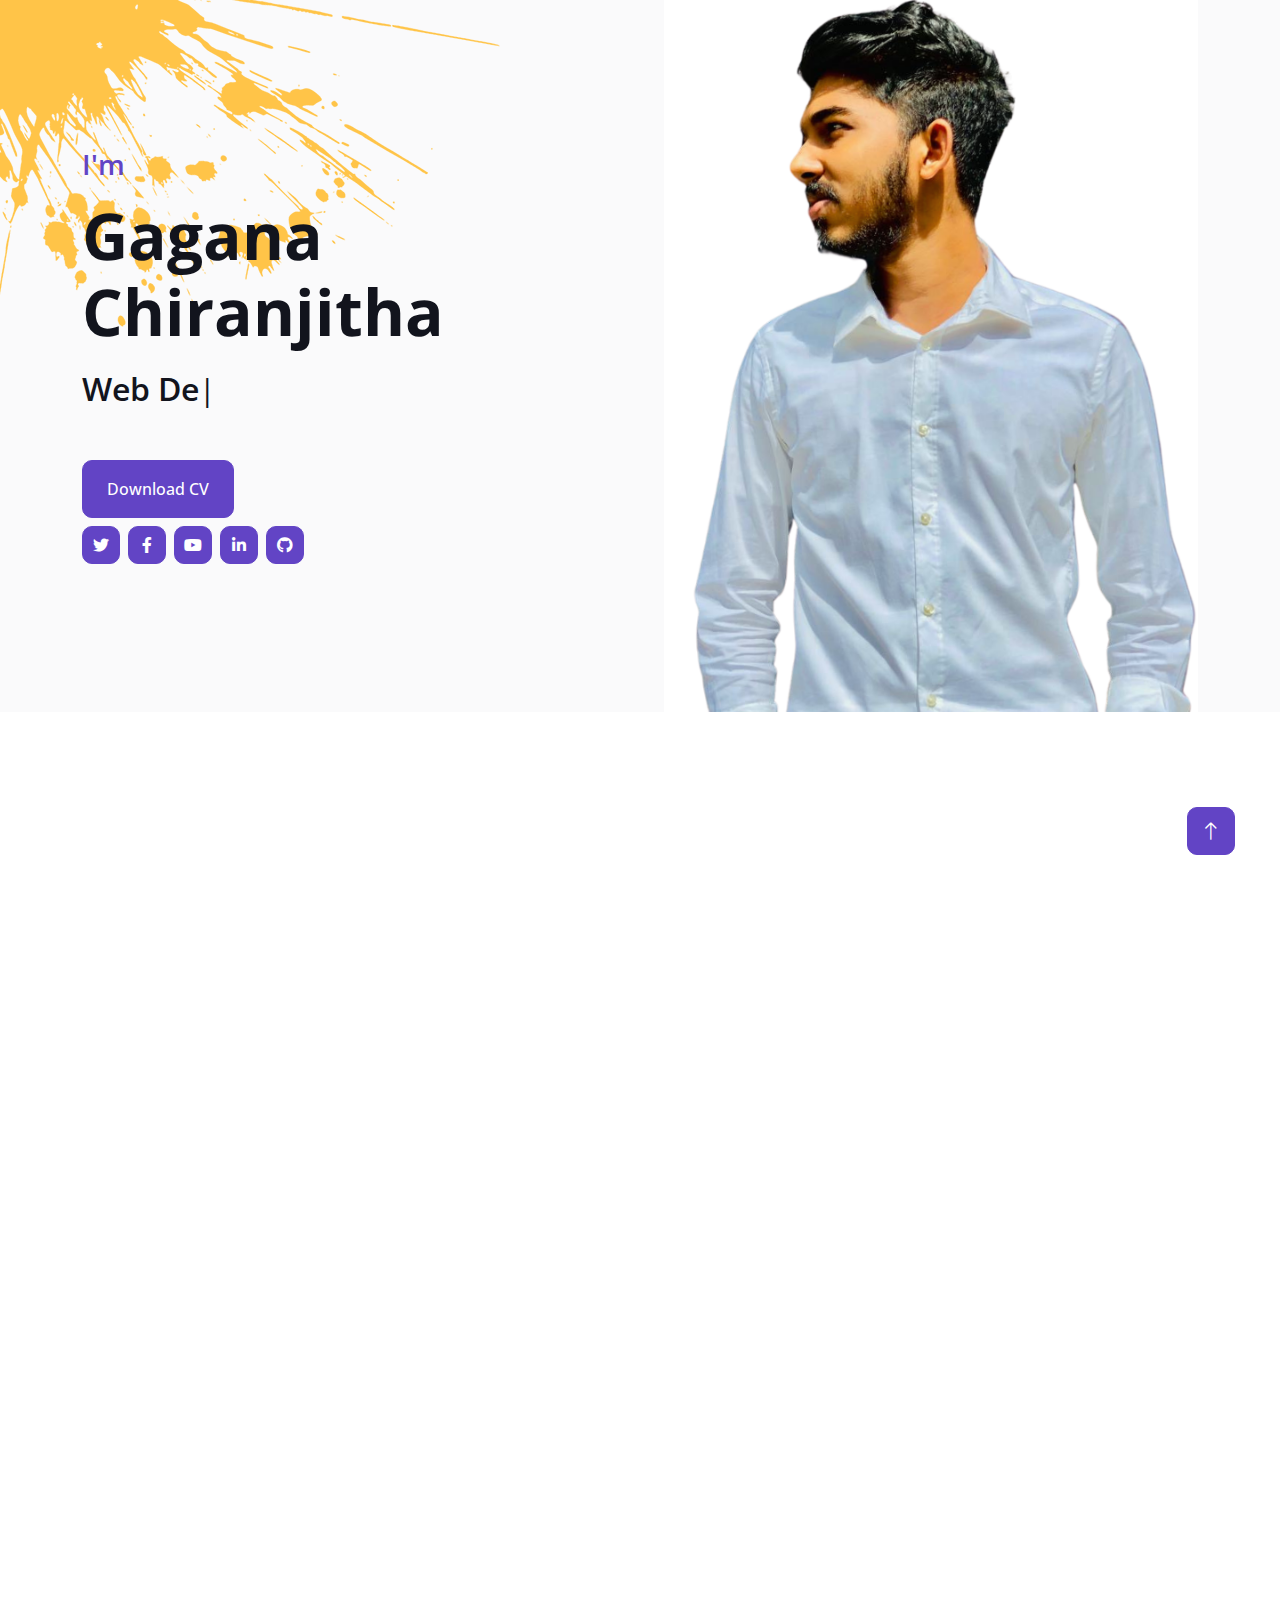
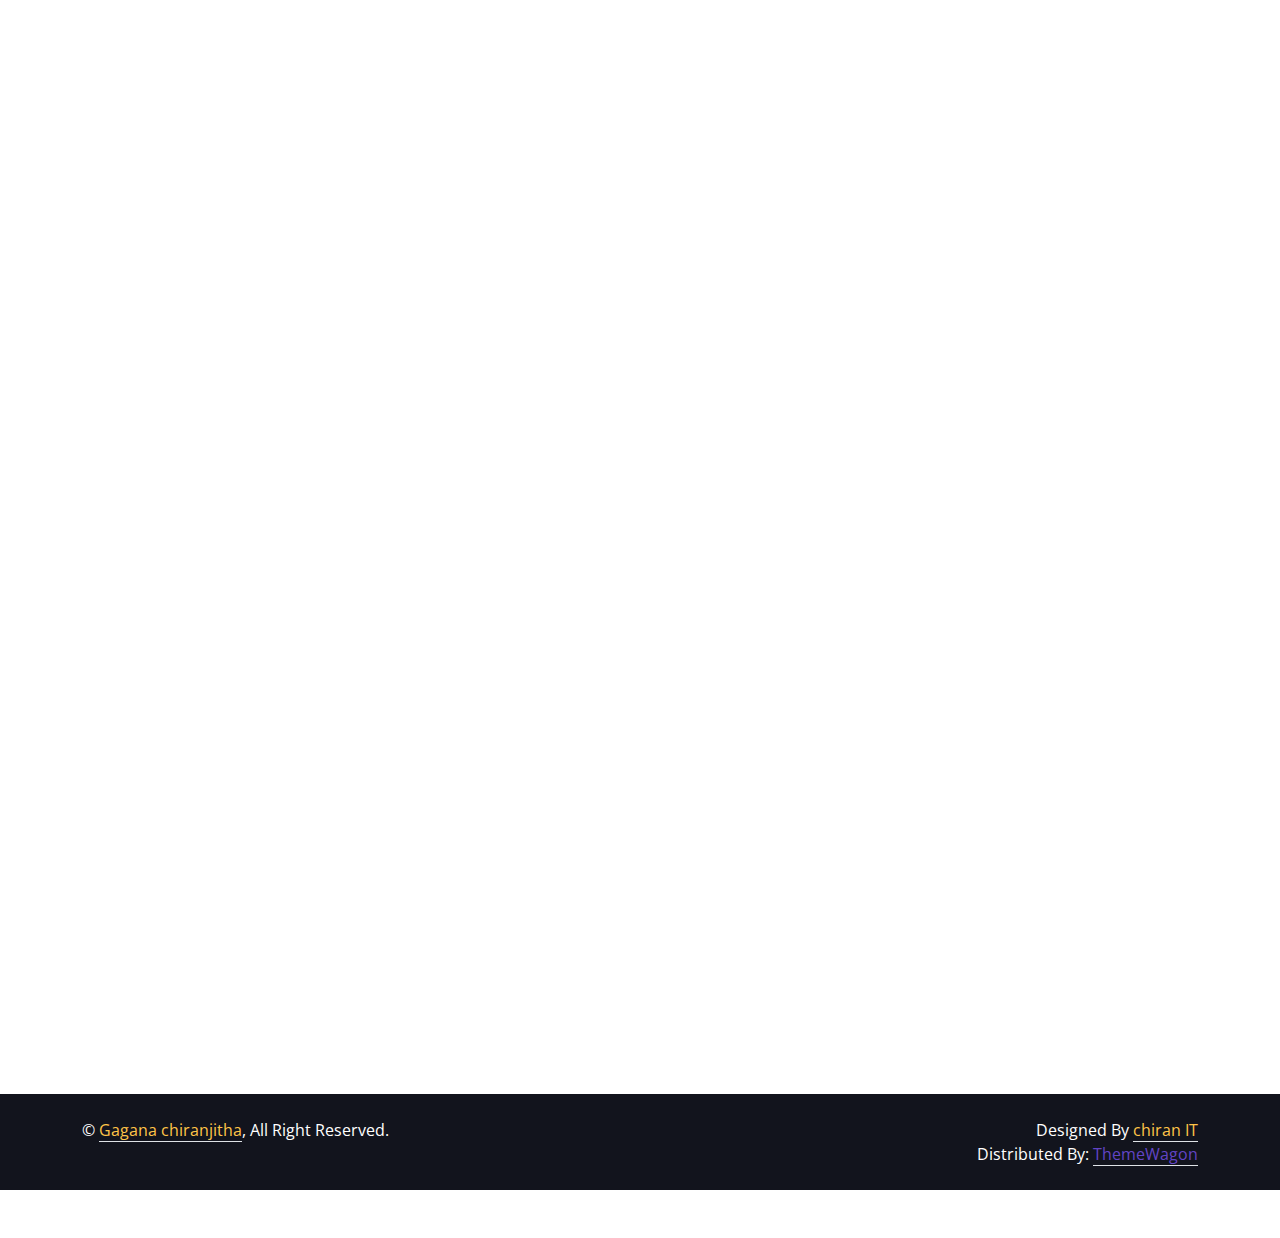
==== commit 2f8fa25d: "updated" ====
--- a/index.html
+++ b/index.html
@@ -62,8 +62,8 @@
             </a>-->
             <div class="navbar-nav me-auto py-0">
                 <a href="#project" class="nav-item nav-link">Projects</a>
-                <a href="#team" class="nav-item nav-link">Team</a>
-                <a href="#testimonial" class="nav-item nav-link">Testimonial</a>
+                <!--<a href="#team" class="nav-item nav-link">Team</a>
+                <a href="#testimonial" class="nav-item nav-link">Testimonial</a>-->
                 <a href="#contact" class="nav-item nav-link">Contact</a>
             </div>
         </div>
@@ -391,36 +391,36 @@
                 </div>
                 <div class="col-lg-6 text-lg-end">
                     <ul class="list-inline mx-n3 mb-0" id="portfolio-flters">
-                        <li class="mx-3 active" data-filter="*">All Projects</li>
+                       <!-- <li class="mx-3 active" data-filter="*">All Projects</li>
                         <li class="mx-3" data-filter=".first">UI/UX Design</li>
-                        <li class="mx-3" data-filter=".second">Graphic Design</li>
+                        <li class="mx-3" data-filter=".second">Graphic Design</li>-->
                     </ul>
                 </div>
             </div>
             <div class="row g-4 portfolio-container wow fadeInUp" data-wow-delay="0.1s">
                 <div class="col-lg-4 col-md-6 portfolio-item first">
                     <div class="portfolio-img rounded overflow-hidden">
-                        <img class="img-fluid" src="img/project-1.jpg" alt="">
+                        <img class="img-fluid" src="img/rockvin.png" alt="">
                         <div class="portfolio-btn">
-                            <a class="btn btn-lg-square btn-outline-secondary border-2 mx-1" href="img/project-1.jpg" data-lightbox="portfolio"><i class="fa fa-eye"></i></a>
-                            <a class="btn btn-lg-square btn-outline-secondary border-2 mx-1" href=""><i class="fa fa-link"></i></a>
+                            <a class="btn btn-lg-square btn-outline-secondary border-2 mx-1" href="img/rockvin.png" data-lightbox="portfolio"><i class="fa fa-eye"></i></a>
+                            <a class="btn btn-lg-square btn-outline-secondary border-2 mx-1" href="https://github.com/gaganachiranjitha99/rock_vin_cafe_app"><i class="fa fa-link"></i></a>
                         </div>
                     </div>
                 </div>
                 <div class="col-lg-4 col-md-6 portfolio-item second">
                     <div class="portfolio-img rounded overflow-hidden">
-                        <img class="img-fluid" src="img/project-2.jpg" alt="">
+                        <img class="img-fluid" src="img/chatapp.png" alt="">
                         <div class="portfolio-btn">
-                            <a class="btn btn-lg-square btn-outline-secondary border-2 mx-1" href="img/project-2.jpg" data-lightbox="portfolio"><i class="fa fa-eye"></i></a>
-                            <a class="btn btn-lg-square btn-outline-secondary border-2 mx-1" href=""><i class="fa fa-link"></i></a>
+                            <a class="btn btn-lg-square btn-outline-secondary border-2 mx-1" href="img/chatapp.png" data-lightbox="portfolio"><i class="fa fa-eye"></i></a>
+                            <a class="btn btn-lg-square btn-outline-secondary border-2 mx-1" href="https://github.com/gaganachiranjitha99/Chat-Application"><i class="fa fa-link"></i></a>
                         </div>
                     </div>
                 </div>
                 <div class="col-lg-4 col-md-6 portfolio-item first">
                     <div class="portfolio-img rounded overflow-hidden">
-                        <img class="img-fluid" src="img/project-3.jpg" alt="">
+                        <img class="img-fluid" src="img/rhms.png" alt="">
                         <div class="portfolio-btn">
-                            <a class="btn btn-lg-square btn-outline-secondary border-2 mx-1" href="img/project-3.jpg" data-lightbox="portfolio"><i class="fa fa-eye"></i></a>
+                            <a class="btn btn-lg-square btn-outline-secondary border-2 mx-1" href="img/rhms.png" data-lightbox="portfolio"><i class="fa fa-eye"></i></a>
                             <a class="btn btn-lg-square btn-outline-secondary border-2 mx-1" href=""><i class="fa fa-link"></i></a>
                         </div>
                     </div>
--- a/css/style.css
+++ b/css/style.css
@@ -5,6 +5,7 @@
     --light: #FAFAFB;
     --dark: #12141D;
 }
+
 
 .back-to-top {
     position: fixed;
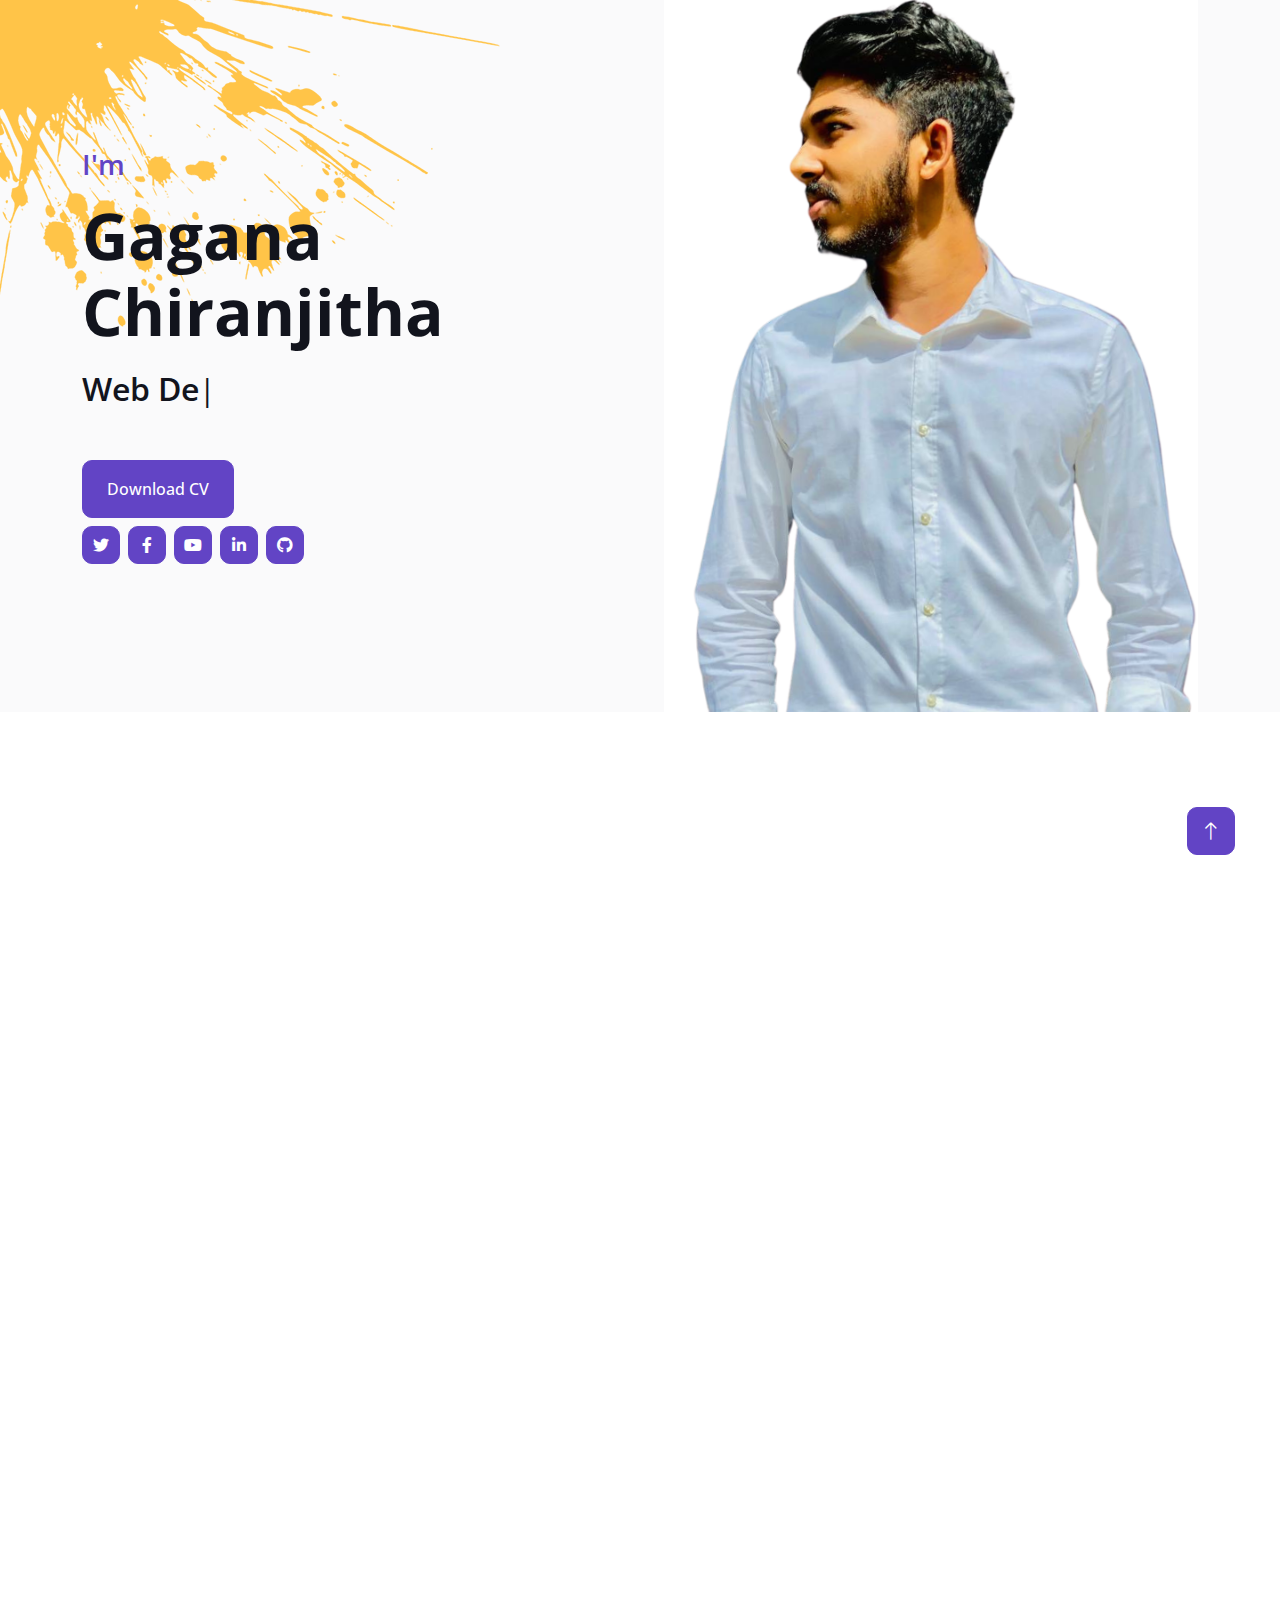
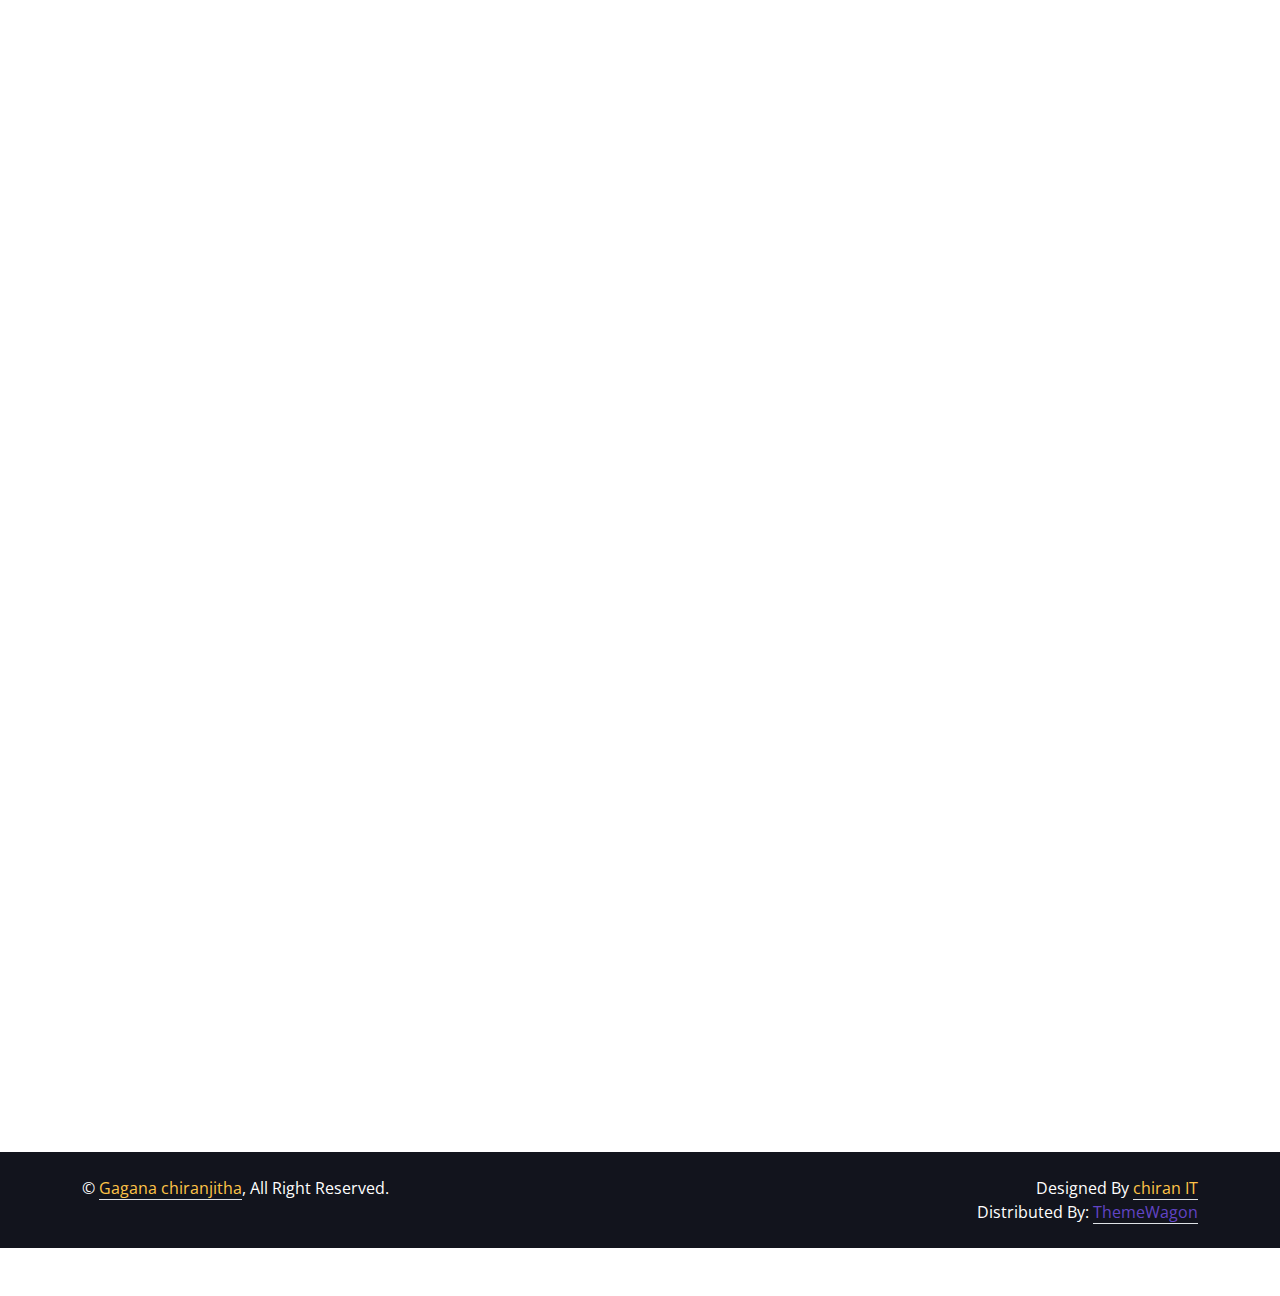
==== commit 57e7db05: "Revert "updated"" ====
--- a/index.html
+++ b/index.html
@@ -62,8 +62,8 @@
             </a>-->
             <div class="navbar-nav me-auto py-0">
                 <a href="#project" class="nav-item nav-link">Projects</a>
-                <!--<a href="#team" class="nav-item nav-link">Team</a>
-                <a href="#testimonial" class="nav-item nav-link">Testimonial</a>-->
+                <a href="#team" class="nav-item nav-link">Team</a>
+                <a href="#testimonial" class="nav-item nav-link">Testimonial</a>
                 <a href="#contact" class="nav-item nav-link">Contact</a>
             </div>
         </div>
@@ -409,10 +409,10 @@
                 </div>
                 <div class="col-lg-4 col-md-6 portfolio-item second">
                     <div class="portfolio-img rounded overflow-hidden">
-                        <img class="img-fluid" src="img/chatapp.png" alt="">
+                        <img class="img-fluid" src="img/project-2.jpg" alt="">
                         <div class="portfolio-btn">
-                            <a class="btn btn-lg-square btn-outline-secondary border-2 mx-1" href="img/chatapp.png" data-lightbox="portfolio"><i class="fa fa-eye"></i></a>
-                            <a class="btn btn-lg-square btn-outline-secondary border-2 mx-1" href="https://github.com/gaganachiranjitha99/Chat-Application"><i class="fa fa-link"></i></a>
+                            <a class="btn btn-lg-square btn-outline-secondary border-2 mx-1" href="img/project-2.jpg" data-lightbox="portfolio"><i class="fa fa-eye"></i></a>
+                            <a class="btn btn-lg-square btn-outline-secondary border-2 mx-1" href=""><i class="fa fa-link"></i></a>
                         </div>
                     </div>
                 </div>
--- a/css/style.css
+++ b/css/style.css
@@ -5,7 +5,6 @@
     --light: #FAFAFB;
     --dark: #12141D;
 }
-
 
 .back-to-top {
     position: fixed;
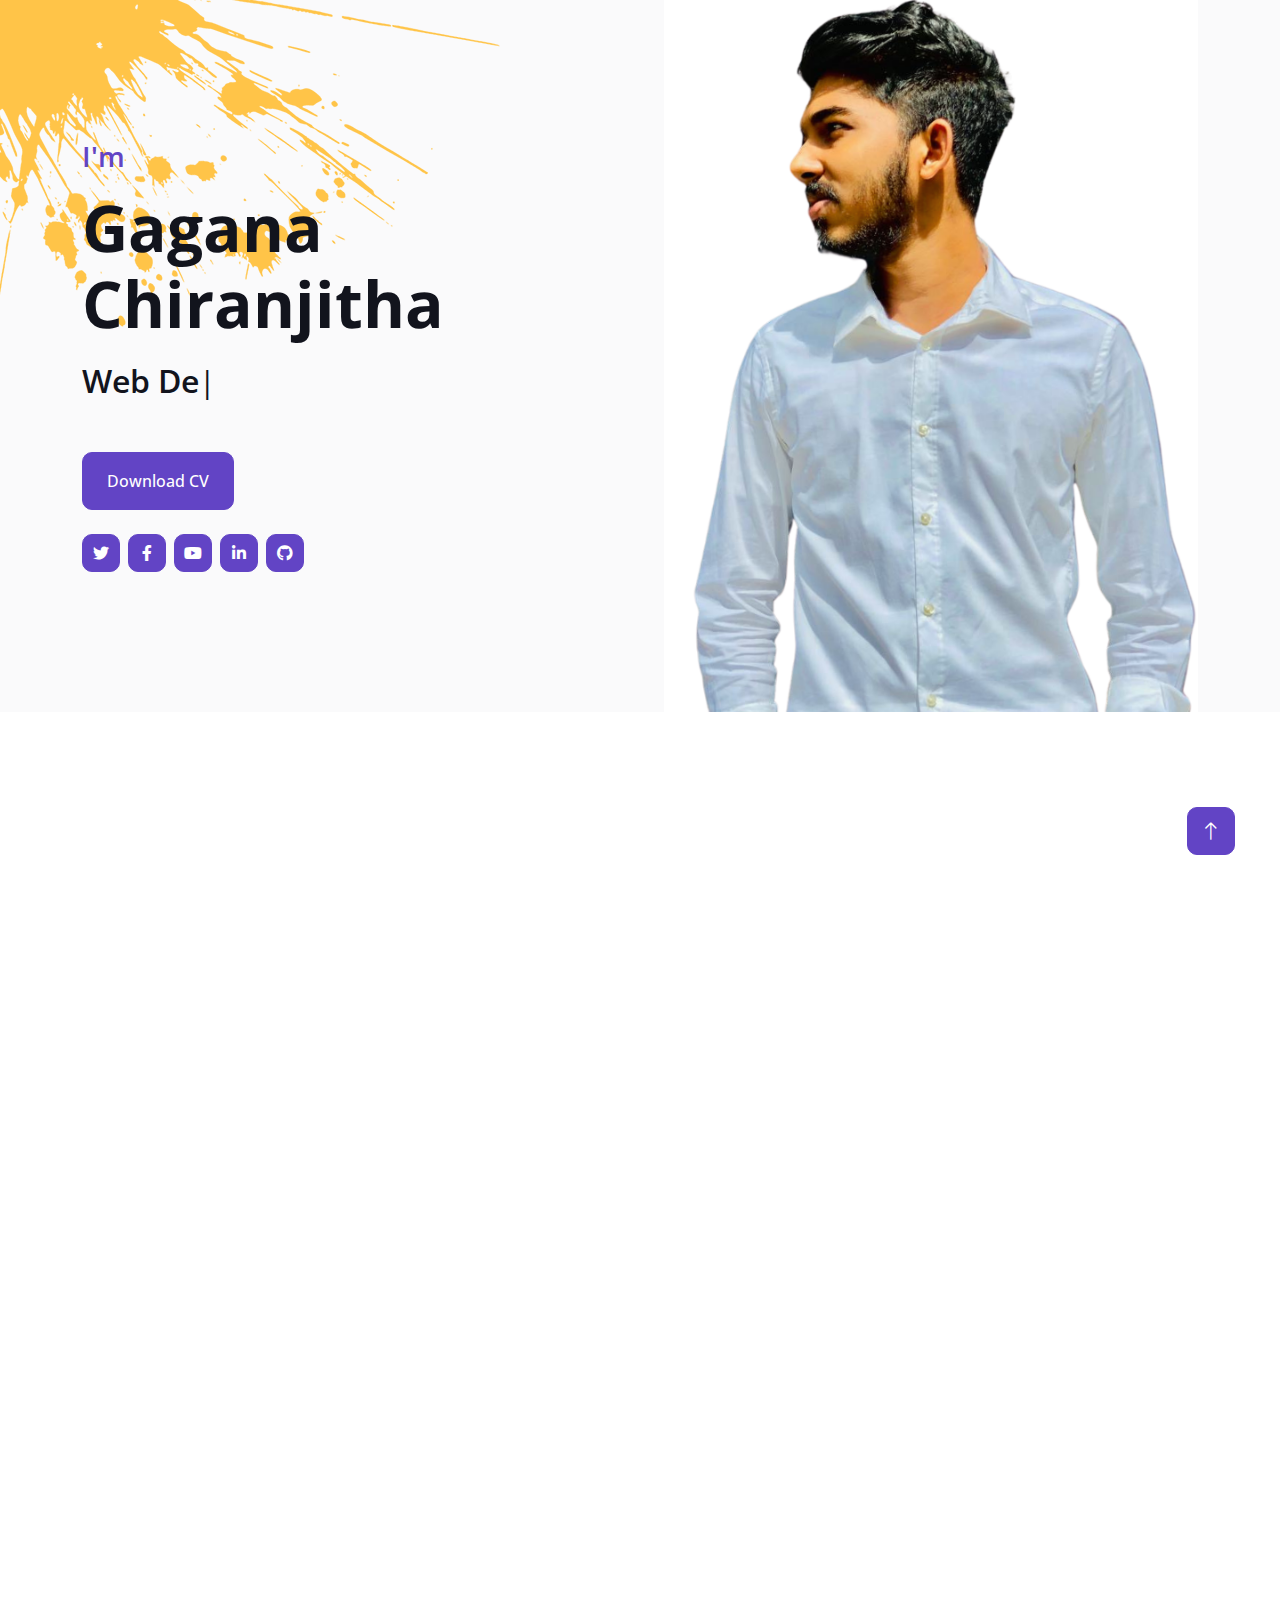
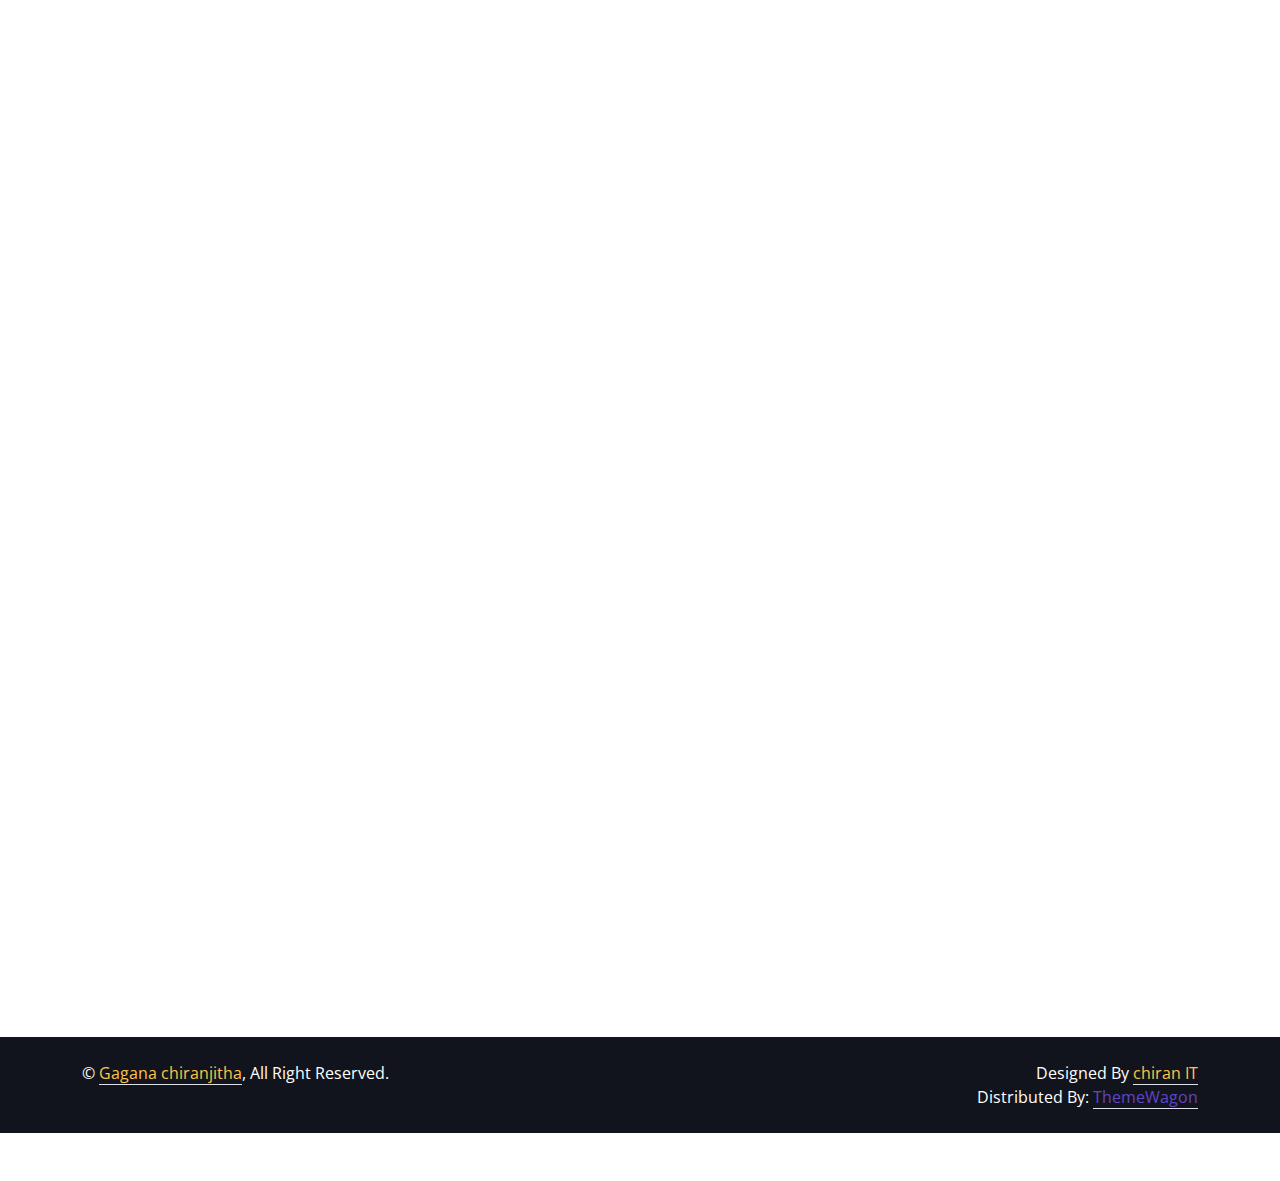
==== commit 8f343a43: "portfolio update" ====
--- a/index.html
+++ b/index.html
@@ -79,7 +79,7 @@
                     <h3 class="text-primary mb-3">I'm</h3>
                     <h1 class="display-3 mb-3">Gagana Chiranjitha</h1>
                     <h2 class="typed-text-output d-inline"></h2>
-                    <div class="typed-text d-none">Web Developer, Back End Developer, FrontEnd Developer, Apps Developer</div>
+                    <div class="typed-text d-none">Web Developer, Back End Developer</div>
                     <div class="d-flex align-items-center pt-5">
                         <a href="img/gaganacv.pdf" download class="btn btn-primary py-3 px-4 me-5">Download CV</a>
                         <!--<button type="button" class="btn-play" data-bs-toggle="modal"
@@ -89,7 +89,7 @@
                        <!-- <h5 class="ms-4 mb-0 d-none d-sm-block">Play Video</h5>-->
                        
                     </div>
-                    <div class="d-flex pt-2">
+                    <div class="d-flex pt-4">
                         <a class="btn btn-square btn-primary me-2" href=""><i class="fab fa-twitter"></i></a>
                         <a class="btn btn-square btn-primary me-2" href="https://web.facebook.com/gagana.chirangitha/about"><i class="fab fa-facebook-f"></i></a>
                         <a class="btn btn-square btn-primary me-2" href=""><i class="fab fa-youtube"></i></a>
@@ -409,10 +409,10 @@
                 </div>
                 <div class="col-lg-4 col-md-6 portfolio-item second">
                     <div class="portfolio-img rounded overflow-hidden">
-                        <img class="img-fluid" src="img/project-2.jpg" alt="">
+                        <img class="img-fluid" src="img/chatapp.png" alt="">
                         <div class="portfolio-btn">
-                            <a class="btn btn-lg-square btn-outline-secondary border-2 mx-1" href="img/project-2.jpg" data-lightbox="portfolio"><i class="fa fa-eye"></i></a>
-                            <a class="btn btn-lg-square btn-outline-secondary border-2 mx-1" href=""><i class="fa fa-link"></i></a>
+                            <a class="btn btn-lg-square btn-outline-secondary border-2 mx-1" href="img/chatapp.png" data-lightbox="portfolio"><i class="fa fa-eye"></i></a>
+                            <a class="btn btn-lg-square btn-outline-secondary border-2 mx-1" href="https://github.com/gaganachiranjitha99/Chat-Application"><i class="fa fa-link"></i></a>
                         </div>
                     </div>
                 </div>
@@ -427,13 +427,14 @@
                 </div>
                 <div class="col-lg-4 col-md-6 portfolio-item second">
                     <div class="portfolio-img rounded overflow-hidden">
-                        <img class="img-fluid" src="img/project-4.jpg" alt="">
+                        <img class="img-fluid" src="img/tecmis.png" alt="">
                         <div class="portfolio-btn">
-                            <a class="btn btn-lg-square btn-outline-secondary border-2 mx-1" href="img/project-4.jpg" data-lightbox="portfolio"><i class="fa fa-eye"></i></a>
+                            <a class="btn btn-lg-square btn-outline-secondary border-2 mx-1" href="img/tecmis.png" data-lightbox="portfolio"><i class="fa fa-eye"></i></a>
                             <a class="btn btn-lg-square btn-outline-secondary border-2 mx-1" href=""><i class="fa fa-link"></i></a>
                         </div>
                     </div>
                 </div>
+                <!--
                 <div class="col-lg-4 col-md-6 portfolio-item first">
                     <div class="portfolio-img rounded overflow-hidden">
                         <img class="img-fluid" src="img/project-5.jpg" alt="">
@@ -452,6 +453,7 @@
                         </div>
                     </div>
                 </div>
+            -->
             </div>
         </div>
     </div>
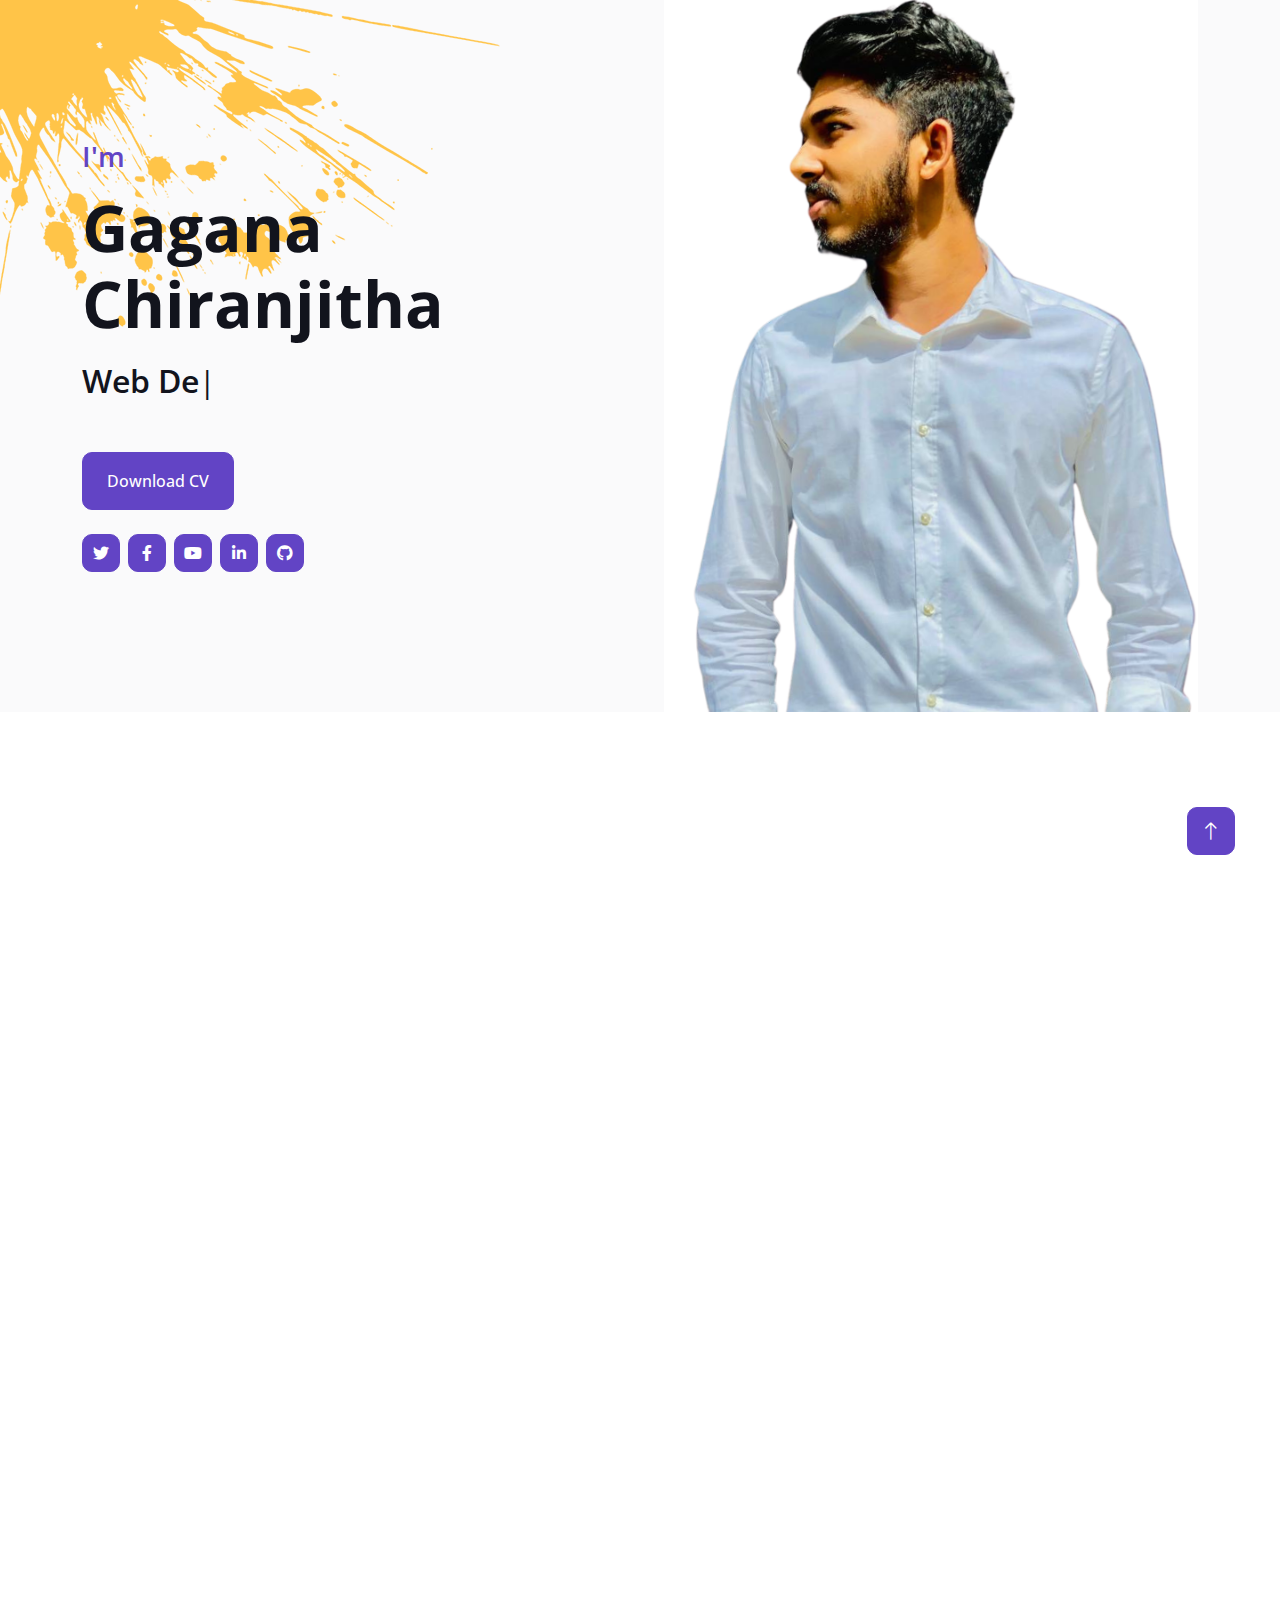
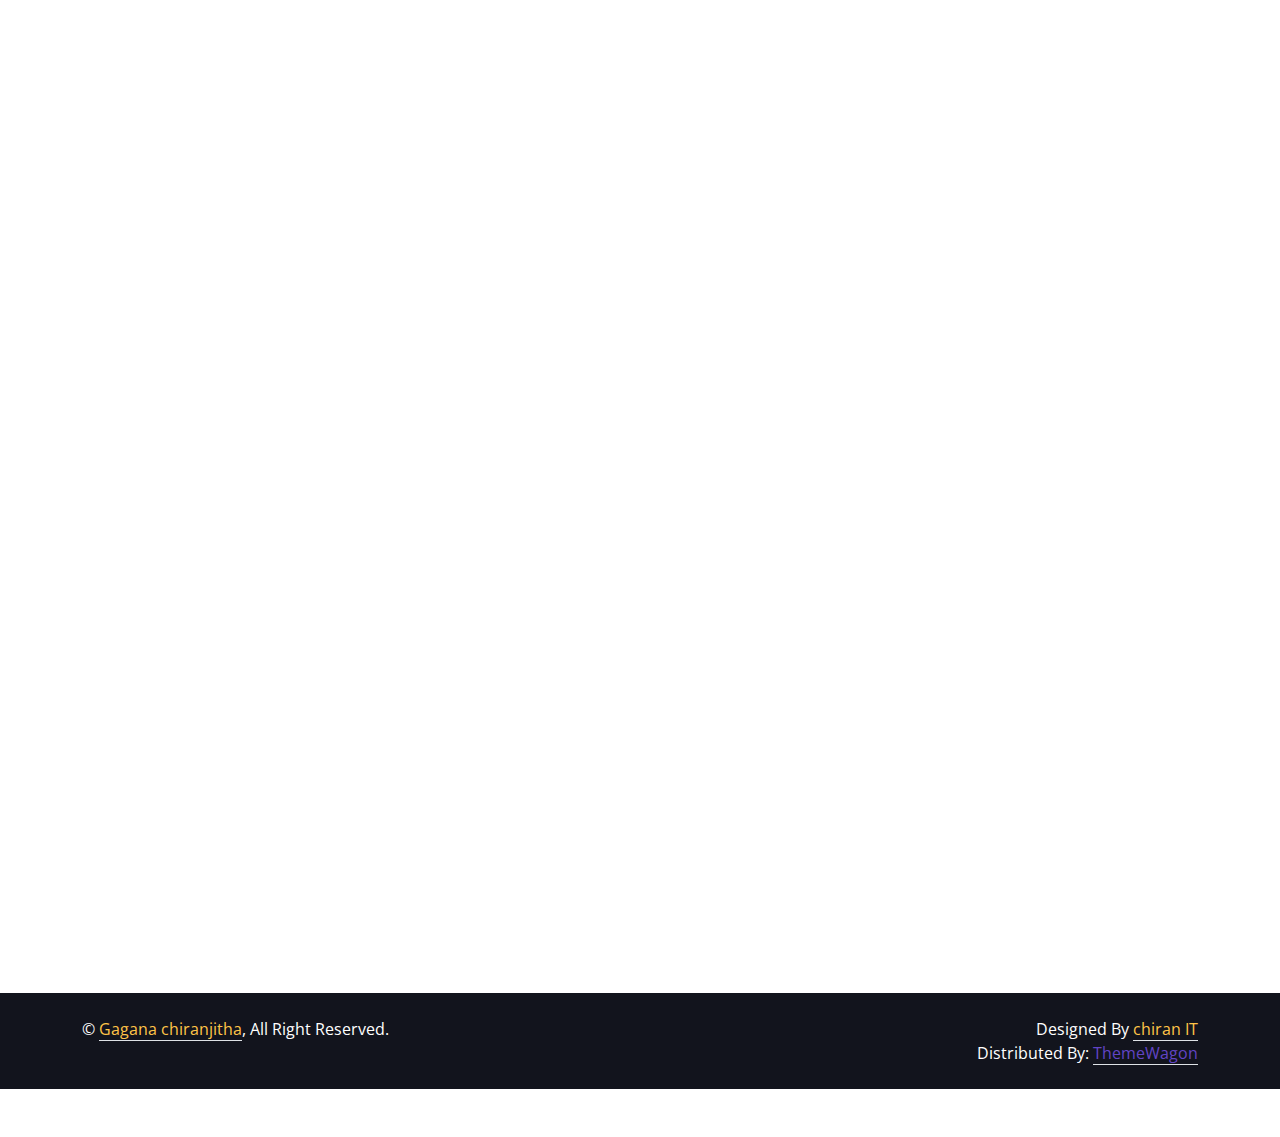
==== commit aec08aa5: "Update index.html" ====
--- a/index.html
+++ b/index.html
@@ -617,7 +617,7 @@
                     </div>
                 </div>
                 <div class="col-lg-7 col-md-6 wow fadeInUp" data-wow-delay="0.5s">
-                    <p class="mb-4">The contact form is currently inactive. Get a functional and working contact form with Ajax & PHP in a few minutes. Just copy and paste the files, add a little code and you're done. <a href="https://htmlcodex.com/contact-form">Download Now</a>.</p>
+                    <!--<p class="mb-4">The contact form is currently inactive. Get a functional and working contact form with Ajax & PHP in a few minutes. Just copy and paste the files, add a little code and you're done. <a href="https://htmlcodex.com/contact-form">Download Now</a>.</p>-->
                     <form>
                         <div class="row g-3">
                             <div class="col-md-6">
